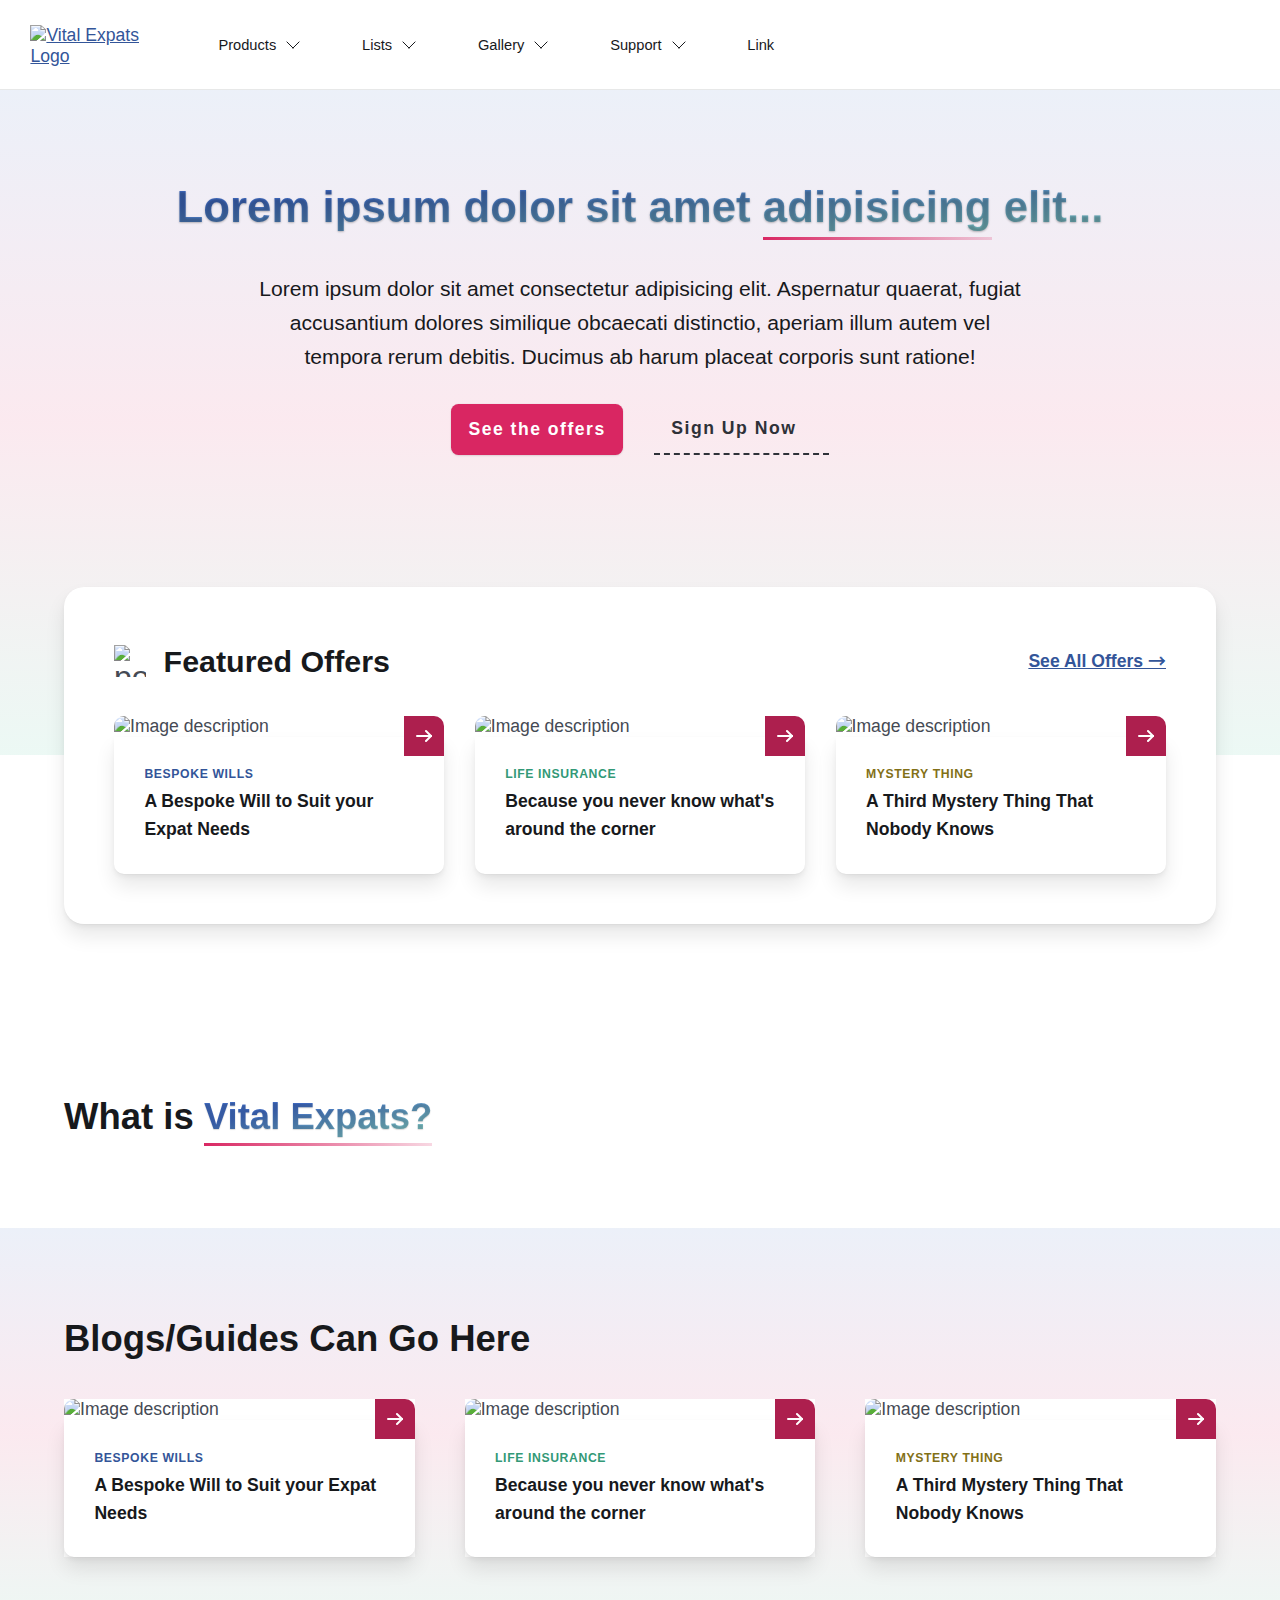
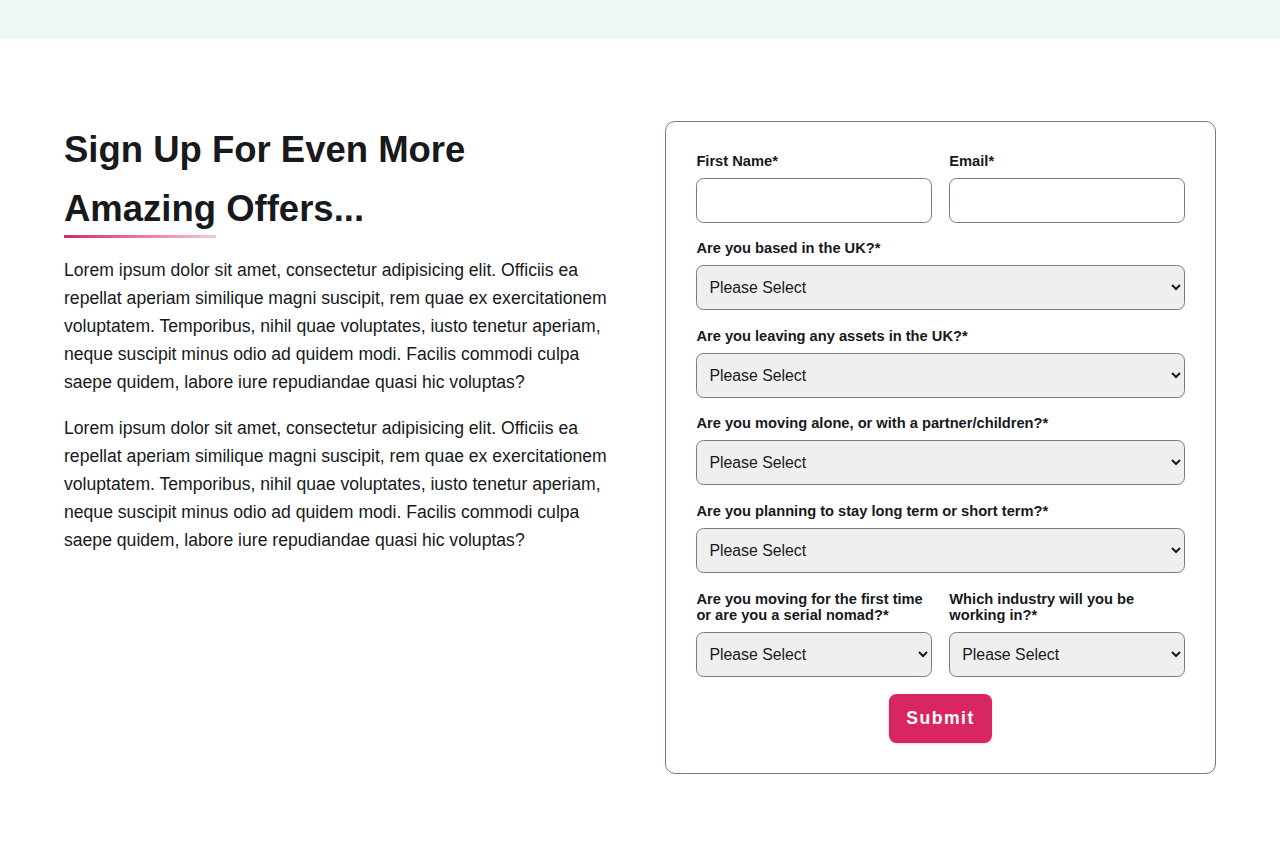
==== index.html @ 15a1bfca "First Commit" ====
<!doctype html>
<html lang="en">

<head>
  <meta charset="UTF-8">
  <meta name="viewport" content="width=device-width, initial-scale=1">
  <script>document.getElementsByTagName("html")[0].className += " js";</script>
  <link rel="stylesheet" href="assets/css/style.css">
  <title>The Home of Vital Expats</title>
</head>

<body>

  <header id="menu" class="mega-nav mega-nav--mobile mega-nav--desktop@md position-relative js-mega-nav">
    <div class="mega-nav__container">
      <!-- 👇 logo -->
      <a href="#0" class="mega-nav__logo">
        <img src="/main/assets/img/vital-expats-logo.svg" alt="Vital Expats Logo">
      </a>

      <!-- 👇 icon buttons --mobile -->
      <div class="mega-nav__icon-btns mega-nav__icon-btns--mobile">
        <button class="reset mega-nav__icon-btn mega-nav__icon-btn--menu js-tab-focus" aria-label="Toggle menu"
          aria-controls="mega-nav-navigation">
          <svg class="icon" viewBox="0 0 24 24">
            <g class="icon__group" fill="none" stroke="currentColor" stroke-linecap="square" stroke-miterlimit="10"
              stroke-width="2">
              <path d="M1 6h22" />
              <path d="M1 12h22" />
              <path d="M1 18h22" />
            </g>
          </svg>
        </button>
      </div>

      <div class="mega-nav__nav js-mega-nav__nav" id="mega-nav-navigation" role="navigation" aria-label="Main">
        <div class="mega-nav__nav-inner">
          <ul class="mega-nav__items">
            <li class="mega-nav__label">Menu</li>

            <!-- 👇 layout 1 -> tabbed content -->
            <li class="mega-nav__item js-mega-nav__item">
              <button class="reset mega-nav__control js-mega-nav__control js-tab-focus">
                Products
                <i class="mega-nav__arrow-icon" aria-hidden="true">
                  <svg class="icon" viewBox="0 0 16 16">
                    <g class="icon__group" fill="none" stroke="currentColor" stroke-linecap="square"
                      stroke-miterlimit="10" stroke-width="2">
                      <path d="M2 2l12 12" />
                      <path d="M14 2L2 14" />
                    </g>
                  </svg>
                </i>
              </button>

              <div class="mega-nav__sub-nav-wrapper">
                <div class="mega-nav__sub-nav mega-nav__sub-nav--layout-1">
                  <!-- 👇 links - visible on mobile -->
                  <ul class="mega-nav__sub-items">
                    <li class="mega-nav__sub-item">
                      <a href="#0" class="mega-nav__sub-link">
                        <span class="flex items-center gap-xs">
                          <img class="block width-lg height-lg radius-50% object-cover"
                            src="../../../app/assets/img/mega-site-nav-img-1.jpg" alt="Image description">
                          <i>Product One</i>
                        </span>
                      </a>
                    </li>

                    <li class="mega-nav__sub-item">
                      <a href="#0" class="mega-nav__sub-link">
                        <span class="flex items-center gap-xs">
                          <img class="block width-lg height-lg radius-50% object-cover"
                            src="../../../app/assets/img/mega-site-nav-img-2.jpg" alt="Image description">
                          <i>Product Two</i>
                        </span>
                      </a>
                    </li>

                    <li class="mega-nav__sub-item">
                      <a href="#0" class="mega-nav__sub-link">
                        <span class="flex items-center gap-xs">
                          <img class="block width-lg height-lg radius-50% object-cover"
                            src="../../../app/assets/img/mega-site-nav-img-3.jpg" alt="Image description">
                          <i>Product Three</i>
                        </span>
                      </a>
                    </li>
                  </ul>

                  <!-- 👇 tabs - visible on desktop -->
                  <div class="mega-nav__tabs grid gap-lg js-tabs" data-tabs-layout="vertical">
                    <ul class="col-4 mega-nav__tabs-controls js-tabs__controls" aria-label="Select a product">
                      <li>
                        <a href="#tabProduct1" class="mega-nav__tabs-control js-tab-focus" aria-selected="true">
                          <span class="flex items-center gap-xs">
                            <img class="block width-lg height-lg radius-50% object-cover"
                              src="../../../app/assets/img/mega-site-nav-img-1.jpg" alt="Image description">

                            <i class="margin-right-xxxs">Product One</i>

                            <svg class="icon icon--xs margin-left-auto" viewBox="0 0 16 16" aria-hidden="true">
                              <path d="M5,2l6,6L5,14" fill="none" stroke="currentColor" stroke-linecap="square"
                                stroke-miterlimit="10" stroke-width="1" />
                            </svg>
                          </span>
                        </a>
                      </li>

                      <li>
                        <a href="#tabProduct2" class="mega-nav__tabs-control js-tab-focus" aria-selected="true">
                          <span class="flex items-center gap-xs">
                            <img class="block width-lg height-lg radius-50% object-cover"
                              src="../../../app/assets/img/mega-site-nav-img-2.jpg" alt="Image description">

                            <i class="margin-right-xxxs">Product Two</i>

                            <svg class="icon icon--xs margin-left-auto" viewBox="0 0 16 16" aria-hidden="true">
                              <path d="M5,2l6,6L5,14" fill="none" stroke="currentColor" stroke-linecap="square"
                                stroke-miterlimit="10" stroke-width="1" />
                            </svg>
                          </span>
                        </a>
                      </li>

                      <li>
                        <a href="#tabProduct3" class="mega-nav__tabs-control js-tab-focus" aria-selected="true">
                          <span class="flex items-center gap-xs">
                            <img class="block width-lg height-lg radius-50% object-cover"
                              src="../../../app/assets/img/mega-site-nav-img-3.jpg" alt="Image description">

                            <i class="margin-right-xxxs">Product Three</i>

                            <svg class="icon icon--xs margin-left-auto" viewBox="0 0 16 16" aria-hidden="true">
                              <path d="M5,2l6,6L5,14" fill="none" stroke="currentColor" stroke-linecap="square"
                                stroke-miterlimit="10" stroke-width="1" />
                            </svg>
                          </span>
                        </a>
                      </li>
                    </ul>

                    <div class="col-8 js-tabs__panels">
                      <section id="tabProduct1" class="mega-nav__tabs-panel js-tabs__panel">
                        <a href="#0" class="mega-nav__tabs-img margin-bottom-md">
                          <img class="block width-100%" src="../../../app/assets/img/mega-site-nav-img-1.jpg"
                            alt="Image description">
                        </a>

                        <div class="text-component">
                          <h1 class="text-xl">Product One</h1>
                          <p class="color-contrast-medium">Lorem ipsum dolor sit amet consectetur adipisicing elit.
                            Amet, quaerat.</p>
                          <p class="flex gap-xxs">
                            <a href="#0" class="btn btn--subtle">Learn More</a>
                            <a href="#0" class="btn btn--primary">Buy</a>
                          </p>
                        </div>
                      </section>

                      <section id="tabProduct2" class="mega-nav__tabs-panel js-tabs__panel">
                        <a href="#0" class="mega-nav__tabs-img margin-bottom-md">
                          <img class="block width-100%" src="../../../app/assets/img/mega-site-nav-img-2.jpg"
                            alt="Image description">
                        </a>

                        <div class="text-component">
                          <h1 class="text-xl">Product Two</h1>
                          <p class="color-contrast-medium">Lorem ipsum dolor sit amet consectetur adipisicing elit.
                            Amet, quaerat.</p>
                          <p class="flex gap-xxs">
                            <a href="#0" class="btn btn--subtle">Learn More</a>
                            <a href="#0" class="btn btn--primary">Buy</a>
                          </p>
                        </div>
                      </section>

                      <section id="tabProduct3" class="mega-nav__tabs-panel js-tabs__panel">
                        <a href="#0" class="mega-nav__tabs-img margin-bottom-md">
                          <img class="block width-100%" src="../../../app/assets/img/mega-site-nav-img-3.jpg"
                            alt="Image description">
                        </a>

                        <div class="text-component">
                          <h1 class="text-xl">Product Three</h1>
                          <p class="color-contrast-medium">Lorem ipsum dolor sit amet consectetur adipisicing elit.
                            Amet, quaerat.</p>
                          <p class="flex gap-xxs">
                            <a href="#0" class="btn btn--subtle">Learn More</a>
                            <a href="#0" class="btn btn--primary">Buy</a>
                          </p>
                        </div>
                      </section>
                    </div>
                  </div>
                </div>
              </div>
            </li>

            <!-- 👇 layout 2 -> multiple lists -->
            <li class="mega-nav__item js-mega-nav__item">
              <button class="reset mega-nav__control js-mega-nav__control js-tab-focus">
                Lists
                <i class="mega-nav__arrow-icon" aria-hidden="true">
                  <svg class="icon" viewBox="0 0 16 16">
                    <g class="icon__group" fill="none" stroke="currentColor" stroke-linecap="square"
                      stroke-miterlimit="10" stroke-width="2">
                      <path d="M2 2l12 12" />
                      <path d="M14 2L2 14" />
                    </g>
                  </svg>
                </i>
              </button>

              <div class="mega-nav__sub-nav-wrapper">
                <div class="mega-nav__sub-nav mega-nav__sub-nav--layout-2">
                  <ul class="mega-nav__sub-items">
                    <li class="mega-nav__label">Clothing</li>
                    <li class="mega-nav__sub-item"><a href="#0" class="mega-nav__sub-link">All Clothing</a></li>
                    <li class="mega-nav__sub-item"><a href="#0" class="mega-nav__sub-link">Coats</a></li>
                    <li class="mega-nav__sub-item"><a href="#0" class="mega-nav__sub-link">Dresses</a></li>
                    <li class="mega-nav__sub-item"><a href="#0" class="mega-nav__sub-link">Jackets</a></li>
                    <li class="mega-nav__sub-item"><a href="#0" class="mega-nav__sub-link">Jeans</a></li>
                  </ul>

                  <ul class="mega-nav__sub-items">
                    <li class="mega-nav__label">Shoes</li>
                    <li class="mega-nav__sub-item"><a href="#0" class="mega-nav__sub-link">All Shoes</a></li>
                    <li class="mega-nav__sub-item"><a href="#0" class="mega-nav__sub-link">Trainers</a></li>
                    <li class="mega-nav__sub-item"><a href="#0" class="mega-nav__sub-link">Heels</a></li>
                    <li class="mega-nav__sub-item"><a href="#0" class="mega-nav__sub-link">Boots</a></li>
                    <li class="mega-nav__sub-item"><a href="#0" class="mega-nav__sub-link">Ankle Boots</a></li>
                  </ul>

                  <ul class="mega-nav__sub-items">
                    <li class="mega-nav__label">Sports</li>
                    <li class="mega-nav__sub-item"><a href="#0" class="mega-nav__sub-link">All Sports</a></li>
                    <li class="mega-nav__sub-item"><a href="#0" class="mega-nav__sub-link">Basketball</a></li>
                    <li class="mega-nav__sub-item"><a href="#0" class="mega-nav__sub-link">Fitness</a></li>
                    <li class="mega-nav__sub-item"><a href="#0" class="mega-nav__sub-link">Football</a></li>
                    <li class="mega-nav__sub-item"><a href="#0" class="mega-nav__sub-link">Golf</a></li>
                    <li class="mega-nav__sub-item"><a href="#0" class="mega-nav__sub-link">Running</a></li>
                    <li class="mega-nav__sub-item"><a href="#0" class="mega-nav__sub-link">Swimming</a></li>
                  </ul>

                  <ul class="mega-nav__sub-items">
                    <li class="mega-nav__label">Accessories</li>
                    <li class="mega-nav__sub-item"><a href="#0" class="mega-nav__sub-link">All Accessories</a></li>
                    <li class="mega-nav__sub-item"><a href="#0" class="mega-nav__sub-link">Bags</a></li>
                    <li class="mega-nav__sub-item"><a href="#0" class="mega-nav__sub-link">Jewellery</a></li>
                    <li class="mega-nav__sub-item"><a href="#0" class="mega-nav__sub-link">Watches</a></li>
                    <li class="mega-nav__sub-item"><a href="#0" class="mega-nav__sub-link">Scarves</a></li>
                  </ul>

                  <div class="mega-nav__card width-100% max-width-xs margin-x-auto">
                    <a href="#0" class="block radius-lg overflow-hidden">
                      <figure class="aspect-ratio-4:3">
                        <img class="block width-100%" src="../../../app/assets/img/mega-site-nav-img-1.jpg"
                          alt="Image description">
                      </figure>
                    </a>

                    <div class="margin-top-sm">
                      <h3 class="text-base"><a href="#0" class="mega-nav__card-title">Browse all →</a></h3>
                    </div>
                  </div>
                </div>
              </div>
            </li>

            <!-- 👇 layout 3 -> gallery -->
            <li class="mega-nav__item js-mega-nav__item">
              <button class="reset mega-nav__control js-mega-nav__control js-tab-focus">
                Gallery
                <i class="mega-nav__arrow-icon" aria-hidden="true">
                  <svg class="icon" viewBox="0 0 16 16">
                    <g class="icon__group" fill="none" stroke="currentColor" stroke-linecap="square"
                      stroke-miterlimit="10" stroke-width="2">
                      <path d="M2 2l12 12" />
                      <path d="M14 2L2 14" />
                    </g>
                  </svg>
                </i>
              </button>

              <div class="mega-nav__sub-nav-wrapper">
                <div class="mega-nav__sub-nav mega-nav__sub-nav--layout-3">
                  <div class="mega-nav__card">
                    <a href="#0" class="block radius-lg overflow-hidden">
                      <figure class="aspect-ratio-4:3">
                        <img class="block width-100%" src="../../../app/assets/img/mega-site-nav-img-4.jpg"
                          alt="Image description">
                      </figure>
                    </a>

                    <div class="margin-top-sm">
                      <h3 class="text-base"><a href="#0" class="mega-nav__card-title">Clothing</a></h3>
                    </div>
                  </div>

                  <div class="mega-nav__card">
                    <a href="#0" class="block radius-lg overflow-hidden">
                      <figure class="aspect-ratio-4:3">
                        <img class="block width-100%" src="../../../app/assets/img/mega-site-nav-img-5.jpg"
                          alt="Image description">
                      </figure>
                    </a>

                    <div class="margin-top-sm">
                      <h3 class="text-base"><a href="#0" class="mega-nav__card-title">Shoes</a></h3>
                    </div>
                  </div>

                  <div class="mega-nav__card">
                    <a href="#0" class="block radius-lg overflow-hidden">
                      <figure class="aspect-ratio-4:3">
                        <img class="block width-100%" src="../../../app/assets/img/mega-site-nav-img-6.jpg"
                          alt="Image description">
                      </figure>
                    </a>

                    <div class="margin-top-sm">
                      <h3 class="text-base"><a href="#0" class="mega-nav__card-title">Home</a></h3>
                    </div>
                  </div>

                  <div class="mega-nav__card">
                    <a href="#0" class="block radius-lg overflow-hidden">
                      <figure class="aspect-ratio-4:3">
                        <img class="block width-100%" src="../../../app/assets/img/mega-site-nav-img-7.jpg"
                          alt="Image description">
                      </figure>
                    </a>

                    <div class="margin-top-sm">
                      <h3 class="text-base"><a href="#0" class="mega-nav__card-title">Accessories</a></h3>
                    </div>
                  </div>
                </div>
              </div>
            </li>

            <!-- 👇 layout 4 -> single list -->
            <li class="mega-nav__item js-mega-nav__item">
              <button class="reset mega-nav__control js-mega-nav__control js-tab-focus">
                Support
                <i class="mega-nav__arrow-icon" aria-hidden="true">
                  <svg class="icon" viewBox="0 0 16 16">
                    <g class="icon__group" fill="none" stroke="currentColor" stroke-linecap="square"
                      stroke-miterlimit="10" stroke-width="2">
                      <path d="M2 2l12 12" />
                      <path d="M14 2L2 14" />
                    </g>
                  </svg>
                </i>
              </button>

              <div class="mega-nav__sub-nav-wrapper">
                <div class="mega-nav__sub-nav mega-nav__sub-nav--layout-4">
                  <ul class="mega-nav__sub-items">
                    <li class="mega-nav__label">Help &amp; Support</li>
                    <li class="mega-nav__sub-item"><a href="#0" class="mega-nav__sub-link">Documentation</a></li>
                    <li class="mega-nav__sub-item"><a href="#0" class="mega-nav__sub-link">Questions &amp; Answers</a>
                    </li>
                    <li class="mega-nav__sub-item"><a href="#0" class="mega-nav__sub-link">Contact us</a></li>
                  </ul>
                </div>
              </div>
            </li>

            <li class="mega-nav__label">Other</li>

            <!-- 👇 link -->
            <li class="mega-nav__item">
              <a href="#0" class="mega-nav__control">Link</a>
            </li>
          </ul>


        </div>
      </div>


    </div>
  </header>

  <section id="opening-section" class="padding-y-xl padding-bottom-300 bg-secondary-95 position-relative" id="header"
    style="background-image: linear-gradient(to bottom, var(--color-primary-95), var(--color-accent-95), var(--color-secondary-95));
  background-size: cover;">
    <div class="container">
      <h1 class="text-xxxl@md text-xxl text-gradient--ocean font-semibold text-shadow-sm text-center">Lorem ipsum dolor
        sit amet <span class="border-bottom-accent border-5">adipisicing</span> elit...</h1>
      <div class="width-768">
        <p class="line-height-body text-md margin-top-md text-center">Lorem ipsum dolor sit amet consectetur adipisicing
          elit. Aspernatur quaerat, fugiat accusantium dolores similique obcaecati distinctio, aperiam illum autem vel
          tempora rerum debitis. Ducimus ab harum placeat corporis sunt ratione!</p>
        <div class="flex gap-md justify-center margin-top-md">
          <a href="#offers" class="btn btn--accent">See the offers</a>
          <a href="#signup-section" class="btn btn--dashed" style="box-shadow: none;">Sign Up Now</a>
        </div>
      </div>
    </div>
  </section>

  <section id="featured-offers" class="padding-y-xl z-index-2 position-relative margin-minus-250">
    <div class="adaptive-container">

      <div class="padding-lg bg-white radius-lg shadow-md">
        <div class="flex items-center" style="justify-content: space-between;">
          <div class="flex items-center gap-x-sm">
          <img
            src="https://vcblog-images.b-cdn.net/spai/q_lossless+w_48+to_webp+ret_img/https://blog.vitalconsular.com/wp-content/uploads/2021/05/icon-popular.svg"
            alt="popular icon" class="icon icon--md">
          <h2>Featured Offers</h2>
        </div>
          <a href="/offers" class="justify-end font-semibold font-secondary">See All Offers 🡒</a>
        </div>


        <div class="grid gap-md margin-top-md">

          <div class="col-4@md radius">
            <a href="#0" class="card-v6" aria-label="Link description">
              <figure>
                <img class="block width-100% radius--top object-cover" style="max-height: 225px;"
                  src="/main/assets/img/will.jpg" alt="Image description">
              </figure>

              <div class="padding-md shadow-md radius--bottom">
                <div class="text-xs color-primary-40 font-semibold letter-spacing-md text-uppercase margin-bottom-xxxs">
                  Bespoke Wills</div>
                <h3 class="font-secondary text-base">A Bespoke Will to Suit your Expat Needs</h3>
              </div>

              <div class="card-v6__icon-wrapper radius--top-right" aria-hidden="true">
                <svg class="icon" viewBox="0 0 16 16">
                  <g fill="currentColor">
                    <path fill="none" stroke="currentColor" stroke-linecap="round" stroke-linejoin="round"
                      stroke-width="2" d="M1 8h14"></path>
                    <path fill="none" stroke="currentColor" stroke-linecap="round" stroke-linejoin="round"
                      stroke-width="2" d="M15 8l-5 5"></path>
                    <path fill="none" stroke="currentColor" stroke-linecap="round" stroke-linejoin="round"
                      stroke-width="2" d="M10 3l5 5"></path>
                  </g>
                </svg>
              </div>
            </a>
          </div>

          <div class="col-4@md radius">
            <a href="#0" class="card-v6" aria-label="Link description">
              <figure>
                <img class="block width-100% radius--top object-cover" style="max-height: 225px;"
                  src="/main/assets/img/life-insurance.jpg" alt="Image description">
              </figure>

              <div class="padding-md shadow-md radius--bottom">
                <div
                  class="text-xs color-secondary-40 font-semibold letter-spacing-md text-uppercase margin-bottom-xxxs">
                  Life Insurance</div>
                <h3 class="font-secondary text-base">Because you never know what's around the corner</h3>
              </div>

              <div class="card-v6__icon-wrapper radius--top-right" aria-hidden="true">
                <svg class="icon" viewBox="0 0 16 16">
                  <g fill="currentColor">
                    <path fill="none" stroke="currentColor" stroke-linecap="round" stroke-linejoin="round"
                      stroke-width="2" d="M1 8h14"></path>
                    <path fill="none" stroke="currentColor" stroke-linecap="round" stroke-linejoin="round"
                      stroke-width="2" d="M15 8l-5 5"></path>
                    <path fill="none" stroke="currentColor" stroke-linecap="round" stroke-linejoin="round"
                      stroke-width="2" d="M10 3l5 5"></path>
                  </g>
                </svg>
              </div>
            </a>
          </div>

          <div class="col-4@md radius">
            <a href="#0" class="card-v6" aria-label="Link description">
              <figure>
                <img class="block width-100% radius--top object-cover" style="max-height: 225px;"
                  src="/main/assets/img/will.jpg" alt="Image description">
              </figure>

              <div class="padding-md shadow-md radius--bottom">
                <div
                  class="text-xs color-tertiary-30 font-semibold letter-spacing-md text-uppercase margin-bottom-xxxs">
                  Mystery Thing</div>
                <h3 class="font-secondary text-base">A Third Mystery Thing That Nobody Knows</h3>
              </div>

              <div class="card-v6__icon-wrapper radius--top-right" aria-hidden="true">
                <svg class="icon" viewBox="0 0 16 16">
                  <g fill="currentColor">
                    <path fill="none" stroke="currentColor" stroke-linecap="round" stroke-linejoin="round"
                      stroke-width="2" d="M1 8h14"></path>
                    <path fill="none" stroke="currentColor" stroke-linecap="round" stroke-linejoin="round"
                      stroke-width="2" d="M15 8l-5 5"></path>
                    <path fill="none" stroke="currentColor" stroke-linecap="round" stroke-linejoin="round"
                      stroke-width="2" d="M10 3l5 5"></path>
                  </g>
                </svg>
              </div>
            </a>
          </div>

        </div>
      </div>
    </div>
  </section>

  <section id="about us" class="padding-y-xl">
    <div class="adaptive-container">
      <h2 class="text-xxl">What is <span class="text-gradient--ocean text-shadow-xs border-bottom-accent">Vital Expats?</span></h2>
    </div>

  </section>


  <section id="expat-resources" class="padding-y-xl bg-primary-95" style="background-image: linear-gradient(to bottom, var(--color-primary-95), var(--color-accent-95), var(--color-secondary-95));">
    <div class="adaptive-container">
    <h2 class="text-xxl">Blogs/Guides Can Go Here</h2>

    <div class="grid gap-lg margin-top-md">

      <div class="col-4@md radius">
        <a href="#0" class="card-v6" aria-label="Link description">
          <figure>
            <img class="block width-100% radius--top object-cover" style="max-height: 225px;"
              src="/main/assets/img/will.jpg" alt="Image description">
          </figure>

          <div class="padding-md shadow-md radius--bottom">
            <div class="text-xs color-primary-40 font-semibold letter-spacing-md text-uppercase margin-bottom-xxxs">
              Bespoke Wills</div>
            <h3 class="font-secondary text-base">A Bespoke Will to Suit your Expat Needs</h3>
          </div>

          <div class="card-v6__icon-wrapper radius--top-right" aria-hidden="true">
            <svg class="icon" viewBox="0 0 16 16">
              <g fill="currentColor">
                <path fill="none" stroke="currentColor" stroke-linecap="round" stroke-linejoin="round" stroke-width="2"
                  d="M1 8h14"></path>
                <path fill="none" stroke="currentColor" stroke-linecap="round" stroke-linejoin="round" stroke-width="2"
                  d="M15 8l-5 5"></path>
                <path fill="none" stroke="currentColor" stroke-linecap="round" stroke-linejoin="round" stroke-width="2"
                  d="M10 3l5 5"></path>
              </g>
            </svg>
          </div>
        </a>
      </div>

      <div class="col-4@md radius">
        <a href="#0" class="card-v6" aria-label="Link description">
          <figure>
            <img class="block width-100% radius--top object-cover" style="max-height: 225px;"
              src="/main/assets/img/life-insurance.jpg" alt="Image description">
          </figure>

          <div class="padding-md shadow-md radius--bottom">
            <div class="text-xs color-secondary-40 font-semibold letter-spacing-md text-uppercase margin-bottom-xxxs">
              Life Insurance</div>
            <h3 class="font-secondary text-base">Because you never know what's around the corner</h3>
          </div>

          <div class="card-v6__icon-wrapper radius--top-right" aria-hidden="true">
            <svg class="icon" viewBox="0 0 16 16">
              <g fill="currentColor">
                <path fill="none" stroke="currentColor" stroke-linecap="round" stroke-linejoin="round" stroke-width="2"
                  d="M1 8h14"></path>
                <path fill="none" stroke="currentColor" stroke-linecap="round" stroke-linejoin="round" stroke-width="2"
                  d="M15 8l-5 5"></path>
                <path fill="none" stroke="currentColor" stroke-linecap="round" stroke-linejoin="round" stroke-width="2"
                  d="M10 3l5 5"></path>
              </g>
            </svg>
          </div>
        </a>
      </div>

      <div class="col-4@md radius">
        <a href="#0" class="card-v6" aria-label="Link description">
          <figure>
            <img class="block width-100% radius--top object-cover" style="max-height: 225px;"
              src="/main/assets/img/will.jpg" alt="Image description">
          </figure>

          <div class="padding-md shadow-md radius--bottom">
            <div class="text-xs color-tertiary-30 font-semibold letter-spacing-md text-uppercase margin-bottom-xxxs">
              Mystery Thing</div>
            <h3 class="font-secondary text-base">A Third Mystery Thing That Nobody Knows</h3>
          </div>

          <div class="card-v6__icon-wrapper radius--top-right" aria-hidden="true">
            <svg class="icon" viewBox="0 0 16 16">
              <g fill="currentColor">
                <path fill="none" stroke="currentColor" stroke-linecap="round" stroke-linejoin="round" stroke-width="2"
                  d="M1 8h14"></path>
                <path fill="none" stroke="currentColor" stroke-linecap="round" stroke-linejoin="round" stroke-width="2"
                  d="M15 8l-5 5"></path>
                <path fill="none" stroke="currentColor" stroke-linecap="round" stroke-linejoin="round" stroke-width="2"
                  d="M10 3l5 5"></path>
              </g>
            </svg>
          </div>
        </a>
      </div>

    </div>

  </section>




  <section class="padding-y-xl" id="signup-section">
    <div class="adaptive-container">
      <div class="grid gap-lg">

        <div class="col-6@md flex flex-column gap-y-sm">
          <h2 class="text-xxl">Sign Up For Even More <span class="border-bottom-accent border-3">Amazing</span>
            Offers...
          </h2>

          <p class="line-height-body">Lorem ipsum dolor sit amet, consectetur adipisicing elit. Officiis ea repellat
            aperiam similique magni
            suscipit, rem quae ex exercitationem voluptatem. Temporibus, nihil quae voluptates, iusto tenetur aperiam,
            neque suscipit minus odio ad quidem modi. Facilis commodi culpa saepe quidem, labore iure repudiandae quasi
            hic voluptas?</p>
          <p class="line-height-body">Lorem ipsum dolor sit amet, consectetur adipisicing elit. Officiis ea repellat
            aperiam similique magni
            suscipit, rem quae ex exercitationem voluptatem. Temporibus, nihil quae voluptates, iusto tenetur aperiam,
            neque suscipit minus odio ad quidem modi. Facilis commodi culpa saepe quidem, labore iure repudiandae quasi
            hic voluptas?</p>
        </div>

        <div class="col-6@md radius padding-md bg-white border border-contrast-50">
          <form class="kwes-form flex flex-column"
            action="https://kwesforms.com/api/foreign/forms/XC9PtTSPTaFFFzXF4mv8">

            <div class="grid gap-sm">

              <div class="col-6@md flex flex-column gap-y-xxs margin-bottom-sm">
                <label for="first_name">First Name*</label>
                <input type="text" name="first_name" rules="required|max:255">
              </div>

              <div class="col-6@md flex flex-column gap-y-xxs margin-bottom-sm">
                <label for="email">Email*</label>
                <input type="email" name="email" rules="required|email">
              </div>

            </div>


            <div class="flex flex-column gap-y-xxs margin-bottom-sm">
              <label for="uk">Are you based in the UK?*</label>
              <select name="uk" rules="required">
                <option selected disabled>Please Select</option>
                <option value="Yes">Yes</option>
                <option value="No">No</option>
              </select>
            </div>

            <div class="flex flex-column gap-y-xxs margin-bottom-sm" kw-show="fields.uk === 'Yes'">
              <label for="uk_based">Are you leaving any assets in the UK?*</label>
              <select name="uk_based" rules="">
                <option selected disabled>Please Select</option>
                <option value="Yes">Yes</option>
                <option value="No">No</option>
              </select>
            </div>

            <div class="flex flex-column gap-y-xxs margin-bottom-sm">
              <label for="travel_type">Are you moving alone, or with a partner/children?*</label>
              <select name="travel_type" rules="required">
                <option selected disabled>Please Select</option>
                <option value="Alone">I'm moving alone</option>
                <option value="With Partner">I'm moving with my partner</option>
                <option value="With Children">I'm moving with my children</option>
                <option value="With Partner & Children">I'm moving with my partner and children</option>
              </select>
            </div>

            <div class="flex flex-column gap-y-xxs margin-bottom-sm">
              <label for="length_of_stay">Are you planning to stay long term or short term?*</label>
              <select name="length_of_stay" rules="required">
                <option selected disabled>Please Select</option>
                <option value="Short Term">Short Term (1-2 Years)</option>
                <option value="Long Term">Long Term (2 Years+)</option>
              </select>
            </div>

            <div class="grid gap-sm">

              <div class="col-6@md flex flex-column gap-y-xxs margin-bottom-sm">
                <label for="mover_type">Are you moving for the first time or are you a serial nomad?*</label>
                <select name="mover_type" rules="required">
                  <option selected disabled>Please Select</option>
                  <option value="First Time Mover">First Time Mover</option>
                  <option value="Nomad">Nomad</option>
                </select>
              </div>

              <div class="col-6@md flex flex-column gap-y-xxs margin-bottom-sm">
                <label for="industry">Which industry will you be working in?*</label>
                <select name="industry" rules="required">
                  <option selected disabled>Please Select</option>
                  <option value="First Time Mover">First Time Mover</option>
                  <option value="Nomad">Nomad</option>
                </select>
              </div>

            </div>

            <div class="flex justify-center">
              <button type="submit" class="btn btn--accent inline-block">Submit</button>
            </div>
          </form>
        </div>
      </div>
    </div>

  </section>




  <script src="assets/js/scripts.js"></script>
  <script src="https://kwesforms.com/v2/kwes-script.js" defer></script>


  <style>
    .kwes-form label {
      font-size: var(--text-sm) !important;
      font-family: var(--font-secondary);
    }
  </style>
</body>

</html>
---- assets/css/style.css ----
@charset "UTF-8";
.container {
  width: calc(100% - 2 * var(--component-padding));
  margin-left: auto;
  margin-right: auto;
}

.grid, .flex,
[class^=flex\@], [class*=" flex@"],
[class^=inline-flex\@], [class*=" inline-flex@"] {
  --gap: 0px;
  --gap-x: var(--gap);
  --gap-y: var(--gap);
  gap: var(--gap-y) var(--gap-x);
}
.grid > *, .flex > *,
[class^=flex\@] > *, [class*=" flex@"] > *,
[class^=inline-flex\@] > *, [class*=" inline-flex@"] > * {
  --sub-gap: 0px;
  --sub-gap-x: var(--sub-gap);
  --sub-gap-y: var(--sub-gap);
}

.grid {
  --grid-columns: 12;
  display: flex;
  flex-wrap: wrap;
}
.grid > * {
  flex-basis: 100%;
  max-width: 100%;
  min-width: 0;
}

/* #region (Safari < 14.1 fallback) */
@media not all and (min-resolution: 0.001dpcm) {
  @supports not (translate: none) {
    .grid, .flex[class*=gap-] {
      gap: 0px;
      margin-bottom: calc(-1 * var(--gap-y));
      margin-left: calc(-1 * var(--gap-x));
    }
    .grid > *, .flex[class*=gap-] > * {
      margin-bottom: var(--sub-gap-y);
    }
    .grid {
      --offset: var(--gap-x);
      --gap-modifier: 0;
      --offset-modifier: 1;
    }
    .grid > * {
      margin-left: var(--offset);
    }
    .flex[class*=gap-] > * {
      margin-left: var(--sub-gap-x);
    }
  }
}
/* #endregion */

.gap-xxs {
  --gap-x: var(--space-xxs);
  --gap-y: var(--space-xxs);
}
.gap-xxs > * {
  --sub-gap-x: var(--space-xxs);
  --sub-gap-y: var(--space-xxs);
}

.gap-xs {
  --gap-x: var(--space-xs);
  --gap-y: var(--space-xs);
}
.gap-xs > * {
  --sub-gap-x: var(--space-xs);
  --sub-gap-y: var(--space-xs);
}

.gap-sm {
  --gap-x: var(--space-sm);
  --gap-y: var(--space-sm);
}
.gap-sm > * {
  --sub-gap-x: var(--space-sm);
  --sub-gap-y: var(--space-sm);
}

.gap-md {
  --gap-x: var(--space-md);
  --gap-y: var(--space-md);
}
.gap-md > * {
  --sub-gap-x: var(--space-md);
  --sub-gap-y: var(--space-md);
}

.gap-lg {
  --gap-x: var(--space-lg);
  --gap-y: var(--space-lg);
}
.gap-lg > * {
  --sub-gap-x: var(--space-lg);
  --sub-gap-y: var(--space-lg);
}

.gap-x-sm {
  --gap-x: var(--space-sm);
}
.gap-x-sm > * {
  --sub-gap-x: var(--space-sm);
}

.gap-y-xxs {
  --gap-y: var(--space-xxs);
}
.gap-y-xxs > * {
  --sub-gap-y: var(--space-xxs);
}

.gap-y-xs {
  --gap-y: var(--space-xs);
}
.gap-y-xs > * {
  --sub-gap-y: var(--space-xs);
}

.gap-y-sm {
  --gap-y: var(--space-sm);
}
.gap-y-sm > * {
  --sub-gap-y: var(--space-sm);
}

.col-4 {
  --span: 4;
}

.col-8 {
  --span: 8;
}

 .col-4, .col-8 {
  flex-basis: calc((100% - (var(--grid-columns) - var(--gap-modifier, 1)) * var(--sub-gap-x)) * var(--span) / var(--grid-columns) + (var(--span) - 1) * var(--sub-gap-x));
  max-width: calc((100% - (var(--grid-columns) - var(--gap-modifier, 1)) * var(--sub-gap-x)) * var(--span) / var(--grid-columns) + (var(--span) - 1) * var(--sub-gap-x));
}

@media (min-width: 32rem) {
  @media not all and (min-resolution: 0.001dpcm) {
  }
}
@media (min-width: 48rem) {
  @media not all and (min-resolution: 0.001dpcm) {
  }
}
@media (min-width: 64rem) {
  .col-4\@md {
    --span: 4;
  }
  .col-6\@md {
    --span: 6;
  }
   .col-4\@md, .col-6\@md {
    flex-basis: calc((100% - (var(--grid-columns) - var(--gap-modifier, 1)) * var(--sub-gap-x)) * var(--span) / var(--grid-columns) + (var(--span) - 1) * var(--sub-gap-x));
    max-width: calc((100% - (var(--grid-columns) - var(--gap-modifier, 1)) * var(--sub-gap-x)) * var(--span) / var(--grid-columns) + (var(--span) - 1) * var(--sub-gap-x));
  }
  @media not all and (min-resolution: 0.001dpcm) {
  }
}
@media (min-width: 80rem) {
  @media not all and (min-resolution: 0.001dpcm) {
  }
}
@media (min-width: 90rem) {
  @media not all and (min-resolution: 0.001dpcm) {
  }
}
*, *::after, *::before {
  box-sizing: inherit;
}

* {
  font: inherit;
}

html, body, div, span, object, iframe,
h1, h2, h3, p,
a, img, s,
small, sub, var,
b, i, ul, li, form, label, embed,
figure, header,
menu, nav, section, summary,
time, audio, video {
  margin: 0;
  padding: 0;
  border: 0;
}

html {
  box-sizing: border-box;
}

body {
  background-color: var(--color-bg, white);
}

 figure, header, menu, nav, section, main {
  display: block;
}

 ul, menu {
  list-style: none;
}

button, input, select {
  margin: 0;
}

.btn, .link, .reset {
  background-color: transparent;
  padding: 0;
  border: 0;
  border-radius: 0;
  color: inherit;
  line-height: inherit;
  -webkit-appearance: none;
     -moz-appearance: none;
          appearance: none;
}

input::-ms-clear {
  display: none;
}

img, video, svg {
  max-width: 100%;
}

:root {
  --space-unit: 1rem;
}

:root, * {
  --space-xxxxs: calc(0.125 * var(--space-unit));
  --space-xxxs: calc(0.25 * var(--space-unit));
  --space-xxs: calc(0.375 * var(--space-unit));
  --space-xs: calc(0.5 * var(--space-unit));
  --space-sm: calc(0.75 * var(--space-unit));
  --space-md: calc(1.25 * var(--space-unit));
  --space-lg: calc(2 * var(--space-unit));
  --space-xl: calc(3.25 * var(--space-unit));
  --space-xxl: calc(5.25 * var(--space-unit));
  --space-xxxl: calc(8.5 * var(--space-unit));
  --space-xxxxl: calc(13.75 * var(--space-unit));
  --component-padding: var(--space-md);
}

:root {
  --radius-sm: calc(var(--radius, 0.375em)/2);
  --radius-md: var(--radius, 0.375em);
  --radius-lg: calc(var(--radius, 0.375em)*2);
  --shadow-ring: 0 0 0 1px hsla(0, 0%, 0%, 0.05);
  --shadow-xs: 0 0 0 1px hsla(0, 0%, 0%, 0.02),
                0 1px 3px -1px hsla(0, 0%, 0%, 0.2);
  --shadow-sm: 0 0.3px 0.4px hsla(0, 0%, 0%, 0.02),
                0 0.9px 1.5px hsla(0, 0%, 0%, 0.045),
                0 3.5px 6px hsla(0, 0%, 0%, 0.09);
  --shadow-md: 0 0.9px 1.25px hsla(0, 0%, 0%, 0.025),
                0 3px 5px hsla(0, 0%, 0%, 0.05),
                0 12px 20px hsla(0, 0%, 0%, 0.09);
  --shadow-lg: 0 1.2px 1.9px -1px hsla(0, 0%, 0%, 0.01),
                0 3px 5px -1px hsla(0, 0%, 0%, 0.015),
                0 8px 15px -1px hsla(0, 0%, 0%, 0.05),
                0 28px 40px -1px hsla(0, 0%, 0%, 0.1);
  --shadow-xl: 0 1.5px 2.1px -6px hsla(0, 0%, 0%, 0.009),
                0 3.6px 5.2px -6px hsla(0, 0%, 0%, 0.0115),
                0 7.3px 10.6px -6px hsla(0, 0%, 0%, 0.0125),
                0 16.2px 21.9px -6px hsla(0, 0%, 0%, 0.025),
                0 46px 60px -6px hsla(0, 0%, 0%, 0.15);
  --inner-glow: inset 0 0 0.5px 1px hsla(0, 0%, 100%, 0.075);
  --inner-glow-top: inset 0 1px 0.5px hsla(0, 0%, 100%, 0.075);
  --ease-in-out: cubic-bezier(0.645, 0.045, 0.355, 1);
  --ease-in: cubic-bezier(0.55, 0.055, 0.675, 0.19);
  --ease-out: cubic-bezier(0.215, 0.61, 0.355, 1);
  --ease-out-back: cubic-bezier(0.34, 1.56, 0.64, 1);
}

:root {
  --heading-line-height: 1.2;
  --body-line-height: 1.4;
}

body {
  font-size: var(--text-base-size, 1rem);
  font-family: var(--font-primary, sans-serif);
  color: var(--color-contrast-high, hsl(210, 7%, 21%));
  font-weight: var(--body-font-weight, normal);
}

h1, h2, h3 {
  color: var(--color-contrast-higher, hsl(204, 28%, 7%));
  line-height: var(--heading-line-height, 1.2);
  font-weight: var(--heading-font-weight, 700);
}

h1 {
  font-size: var(--text-xxl, 2rem);
}

h2 {
  font-size: var(--text-xl, 1.75rem);
}

h3 {
  font-size: var(--text-lg, 1.375rem);
}

small {
  font-size: var(--text-sm, 0.75rem);
}

a, .link {
  color: var(--color-primary, hsl(250, 84%, 54%));
  text-decoration: underline;
}

s {
  text-decoration: line-through;
}

.text-component h1, .text-component h2, .text-component h3 {
  line-height: calc(var(--heading-line-height) * var(--line-height-multiplier, 1));
  margin-bottom: calc(var(--space-unit) * 0.3125 * var(--text-space-y-multiplier, 1));
}
.text-component h2, .text-component h3 {
  margin-top: calc(var(--space-unit) * 0.9375 * var(--text-space-y-multiplier, 1));
}
.text-component p, .text-component ul li {
  line-height: calc(var(--body-line-height) * var(--line-height-multiplier, 1));
}
.text-component ul, .text-component p {
  margin-bottom: calc(var(--space-unit) * 0.9375 * var(--text-space-y-multiplier, 1));
}
.text-component ul {
  list-style-position: inside;
}
.text-component ul ul {
  padding-left: 1em;
  margin-bottom: 0;
}
.text-component ul {
  list-style-type: disc;
}
.text-component img {
  display: block;
  margin: 0 auto;
}
.text-component > *:first-child {
  margin-top: 0;
}
.text-component > *:last-child {
  margin-bottom: 0;
}
:root {
  --icon-xxxs: 8px;
  --icon-xxs: 12px;
  --icon-xs: 16px;
  --icon-sm: 24px;
  --icon-md: 32px;
  --icon-lg: 48px;
  --icon-xl: 64px;
  --icon-xxl: 96px;
  --icon-xxxl: 128px;
}

.icon {
  --size: 1em;
  font-size: var(--size);
  height: 1em;
  width: 1em;
  display: inline-block;
  color: inherit;
  fill: currentColor;
  line-height: 1;
  flex-shrink: 0;
  max-width: initial;
}

.icon--xs {
  --size: var(--icon-xs);
}

.icon--md {
  --size: var(--icon-md);
}

@keyframes icon-spin {
  0% {
    transform: rotate(0deg);
  }
  100% {
    transform: rotate(360deg);
  }
}
.icon use {
  color: inherit;
  fill: currentColor;
}

.btn {
  position: relative;
  display: inline-flex;
  justify-content: center;
  align-items: center;
  white-space: nowrap;
  text-decoration: none;
  font-size: var(--btn-font-size, 1em);
  padding-top: var(--btn-padding-y, 0.5em);
  padding-bottom: var(--btn-padding-y, 0.5em);
  padding-left: var(--btn-padding-x, 0.75em);
  padding-right: var(--btn-padding-x, 0.75em);
  border-radius: var(--btn-radius, 0.25em);
}

:root {
  --z-index-header: 3;
  --z-index-popover: 5;
  --z-index-fixed-element: 10;
  --z-index-overlay: 15;
}

:root {
  --display: block;
}

.is-hidden {
  display: none !important;
}

.flex {
  display: flex;
}

.flex-column {
  flex-direction: column;
}

.justify-end {
  justify-content: flex-end;
}

.justify-center {
  justify-content: center;
}

.items-center {
  align-items: center;
}

[class^=aspect-ratio], [class*=" aspect-ratio"] {
  --aspect-ratio: calc(16/9);
  position: relative;
  height: 0;
  padding-bottom: calc(100% / (var(--aspect-ratio)));
}
[class^=aspect-ratio] > *, [class*=" aspect-ratio"] > * {
  position: absolute;
  top: 0;
  left: 0;
  width: 100%;
  height: 100%;
}
[class^=aspect-ratio] > *:not(iframe), [class*=" aspect-ratio"] > *:not(iframe) {
  -o-object-fit: cover;
     object-fit: cover;
}

.aspect-ratio-4\:3 {
  --aspect-ratio: calc(4/3);
}

.block {
  display: block;
}

.inline-block {
  display: inline-block;
}

.inline {
  display: inline;
}

.hide {
  display: none;
}

.margin-top-xs {
  margin-top: var(--space-xs);
}

.margin-top-sm {
  margin-top: var(--space-sm);
}

.margin-top-md {
  margin-top: var(--space-md);
}

.margin-top-lg {
  margin-top: var(--space-lg);
}

.margin-bottom-xxxs {
  margin-bottom: var(--space-xxxs);
}

.margin-bottom-xxs {
  margin-bottom: var(--space-xxs);
}

.margin-bottom-sm {
  margin-bottom: var(--space-sm);
}

.margin-bottom-md {
  margin-bottom: var(--space-md);
}

.margin-right-xxxs {
  margin-right: var(--space-xxxs);
}

.margin-left-sm {
  margin-left: var(--space-sm);
}

.margin-left-auto {
  margin-left: auto;
}

.margin-x-auto {
  margin-left: auto;
  margin-right: auto;
}

.padding-md {
  padding: var(--space-md);
}

.padding-lg {
  padding: var(--space-lg);
}

.padding-bottom-xl {
  padding-bottom: var(--space-xl);
}

.padding-x-sm {
  padding-left: var(--space-sm);
  padding-right: var(--space-sm);
}

.padding-y-xs {
  padding-top: var(--space-xs);
  padding-bottom: var(--space-xs);
}

.padding-y-xl {
  padding-top: var(--space-xl);
  padding-bottom: var(--space-xl);
}

.text-xs {
  font-size: var(--text-xs, 0.6875rem);
}

.text-sm {
  font-size: var(--text-sm, 0.75rem);
}

.text-base {
  font-size: var(--text-unit, 1rem);
}

.text-md {
  font-size: var(--text-md, 1.125rem);
}

.text-lg {
  font-size: var(--text-lg, 1.375rem);
}

.text-xl {
  font-size: var(--text-xl, 1.75rem);
}

.text-xxl {
  font-size: var(--text-xxl, 2rem);
}

.text-uppercase {
  text-transform: uppercase;
}

.letter-spacing-md {
  letter-spacing: 0.05em;
}

.letter-spacing-lg {
  letter-spacing: 0.1em;
}

.font-semibold {
  font-weight: 600;
}

.text-center {
  text-align: center;
}

.text-shadow-xs {
  text-shadow: 0 1px 1px rgba(0, 0, 0, 0.15);
}

.text-shadow-sm {
  text-shadow: 0 1px 2px rgba(0, 0, 0, 0.25);
}

.line-height-body {
  line-height: var(--body-line-height);
}

.line-height-1 {
  line-height: 1 !important;
}

[class^=color-], [class*=" color-"] {
  --color-o: 1;
}

.color-contrast-medium {
  color: hsla(var(--color-contrast-medium-h), var(--color-contrast-medium-s), var(--color-contrast-medium-l), var(--color-o, 1));
}

.color-white {
  color: hsla(var(--color-white-h), var(--color-white-s), var(--color-white-l), var(--color-o, 1));
}

[class^=color-gradient], [class*=" color-gradient"] {
  color: transparent !important;
  -webkit-background-clip: text;
          background-clip: text;
}

.width-lg {
  width: var(--size-lg, 3rem);
}

.width-100\% {
  width: 100%;
}

.height-lg {
  height: var(--size-lg, 3rem);
}

:root {
  --max-width-xxxxxs: 17.5rem;
  --max-width-xxxxs: 20rem;
  --max-width-xxxs: 26rem;
  --max-width-xxs: 32rem;
  --max-width-xs: 38rem;
  --max-width-sm: 48rem;
  --max-width-md: 64rem;
  --max-width-lg: 80rem;
  --max-width-xl: 90rem;
  --max-width-xxl: 100rem;
  --max-width-xxxl: 120rem;
  --max-width-xxxxl: 150rem;
}

.max-width-xs {
  max-width: var(--max-width-xs);
}

[class^=max-width-adaptive], [class*=" max-width-adaptive"] {
  max-width: 32rem;
}

.shadow-sm {
  box-shadow: var(--shadow-sm);
}

.shadow-md {
  box-shadow: var(--shadow-md);
}
:where(.inner-glow, .inner-glow-top)::after {
  content: "";
  position: absolute;
  z-index: 1;
  top: 0;
  left: 0;
  width: 100%;
  height: 100%;
  border-radius: inherit;
  pointer-events: none;
}

.position-relative {
  position: relative;
}

.z-index-2 {
  z-index: 2;
}

.overflow-hidden {
  overflow: hidden;
}

[class^=border-], [class*=" border-"] {
  --border-o: 1;
  --border-width: 1px;
  --border-style: solid;
}

.border {
  border: var(--border-width, 1px) var(--border-style, solid) hsla(var(--color-contrast-higher-h), var(--color-contrast-higher-s), var(--color-contrast-higher-l), var(--border-o-base, 0.1));
}

.border-3 {
  --border-width: 3px;
}

.radius-sm {
  border-radius: var(--radius-sm);
}

.radius-lg {
  border-radius: var(--radius-lg);
}

.radius-50\% {
  border-radius: 50%;
}

.bg, [class^=bg-], [class*=" bg-"] {
  --bg-o: 1;
}

.bg {
  background-color: hsla(var(--color-bg-h), var(--color-bg-s), var(--color-bg-l), var(--bg-o));
}

.bg-white {
  background-color: hsla(var(--color-white-h), var(--color-white-s), var(--color-white-l), var(--bg-o, 1));
}

.object-cover {
  -o-object-fit: cover;
     object-fit: cover;
}

[class^=flip], [class*=" flip"],
[class^=-rotate], [class*=" -rotate"],
[class^=rotate], [class*=" rotate"],
[class^=-translate], [class*=" -translate"],
[class^=translate], [class*=" translate"],
[class^=-scale], [class*=" -scale"],
[class^=scale], [class*=" scale"],
[class^=-skew], [class*=" -skew"] [class^=skew],
[class*=" skew"] {
  --translate: 0;
  --rotate: 0;
  --skew: 0;
  --scale: 1;
  transform: translate3d(var(--translate-x, var(--translate)), var(--translate-y, var(--translate)), var(--translate-z, 0)) rotateX(var(--rotate-x, 0)) rotateY(var(--rotate-y, 0)) rotateZ(var(--rotate-z, var(--rotate))) skewX(var(--skew-x, var(--skew))) skewY(var(--skew-y, 0)) scaleX(var(--scale-x, var(--scale))) scaleY(var(--scale-y, var(--scale)));
}

.visible {
  visibility: visible;
}
@media (min-width: 64rem) {
  .text-xxxl\@md {
    font-size: var(--text-xxxl, 2.5rem);
  }
  .text-xxxxl\@md {
    font-size: var(--text-xxxxl, 3rem);
  }
}
body {
  -webkit-font-smoothing: auto;
  -moz-osx-font-smoothing: auto;
}

:root {
  --color-primary-10: hsl(220, 50%, 10%);
  --color-primary-10-h: 220;
  --color-primary-10-s: 50%;
  --color-primary-10-l: 10%;
  --color-primary-20: hsl(220, 50%, 20%);
  --color-primary-20-h: 220;
  --color-primary-20-s: 50%;
  --color-primary-20-l: 20%;
  --color-primary-30: hsl(220, 50%, 30%);
  --color-primary-30-h: 220;
  --color-primary-30-s: 50%;
  --color-primary-30-l: 30%;
  --color-primary-40: hsl(220, 50%, 40%);
  --color-primary-40-h: 220;
  --color-primary-40-s: 50%;
  --color-primary-40-l: 40%;
  --color-primary-50: hsl(220, 50%, 50%);
  --color-primary-50-h: 220;
  --color-primary-50-s: 50%;
  --color-primary-50-l: 50%;
  --color-primary-60: hsl(220, 50%, 60%);
  --color-primary-60-h: 220;
  --color-primary-60-s: 50%;
  --color-primary-60-l: 60%;
  --color-primary-70: hsl(220, 50%, 70%);
  --color-primary-70-h: 220;
  --color-primary-70-s: 50%;
  --color-primary-70-l: 70%;
  --color-primary-80: hsl(220, 50%, 80%);
  --color-primary-80-h: 220;
  --color-primary-80-s: 50%;
  --color-primary-80-l: 80%;
  --color-primary-90: hsl(220, 50%, 90%);
  --color-primary-90-h: 220;
  --color-primary-90-s: 50%;
  --color-primary-90-l: 90%;
  --color-primary-95: hsl(220, 50%, 95%);
  --color-primary-95-h: 220;
  --color-primary-95-s: 50%;
  --color-primary-95-l: 95%;
  --color-primary-darker: hsl(220, 50%, 20%);
  --color-primary-darker-h: 220;
  --color-primary-darker-s: 50%;
  --color-primary-darker-l: 20%;
  --color-primary-dark: hsl(220, 50%, 30%);
  --color-primary-dark-h: 220;
  --color-primary-dark-s: 50%;
  --color-primary-dark-l: 30%;
  --color-primary: hsl(220, 50%, 40%);
  --color-primary-h: 220;
  --color-primary-s: 50%;
  --color-primary-l: 40%;
  --color-primary-light: hsl(220, 50%, 50%);
  --color-primary-light-h: 220;
  --color-primary-light-s: 50%;
  --color-primary-light-l: 50%;
  --color-primary-lighter: hsl(220, 50%, 60%);
  --color-primary-lighter-h: 220;
  --color-primary-lighter-s: 50%;
  --color-primary-lighter-l: 60%;
  --color-accent-10: hsl(340, 70%, 10%);
  --color-accent-10-h: 340;
  --color-accent-10-s: 70%;
  --color-accent-10-l: 10%;
  --color-accent-20: hsl(340, 70%, 20%);
  --color-accent-20-h: 340;
  --color-accent-20-s: 70%;
  --color-accent-20-l: 20%;
  --color-accent-30: hsl(340, 70%, 30%);
  --color-accent-30-h: 340;
  --color-accent-30-s: 70%;
  --color-accent-30-l: 30%;
  --color-accent-40: hsl(340, 70%, 40%);
  --color-accent-40-h: 340;
  --color-accent-40-s: 70%;
  --color-accent-40-l: 40%;
  --color-accent-50: hsl(340, 70%, 50%);
  --color-accent-50-h: 340;
  --color-accent-50-s: 70%;
  --color-accent-50-l: 50%;
  --color-accent-60: hsl(340, 70%, 60%);
  --color-accent-60-h: 340;
  --color-accent-60-s: 70%;
  --color-accent-60-l: 60%;
  --color-accent-70: hsl(340, 70%, 70%);
  --color-accent-70-h: 340;
  --color-accent-70-s: 70%;
  --color-accent-70-l: 70%;
  --color-accent-80: hsl(340, 70%, 80%);
  --color-accent-80-h: 340;
  --color-accent-80-s: 70%;
  --color-accent-80-l: 80%;
  --color-accent-90: hsl(340, 70%, 90%);
  --color-accent-90-h: 340;
  --color-accent-90-s: 70%;
  --color-accent-90-l: 90%;
  --color-accent-95: hsl(340, 70%, 95%);
  --color-accent-95-h: 340;
  --color-accent-95-s: 70%;
  --color-accent-95-l: 95%;
  --color-accent-darker: hsl(340, 70%, 30%);
  --color-accent-darker-h: 340;
  --color-accent-darker-s: 70%;
  --color-accent-darker-l: 30%;
  --color-accent-dark: hsl(340, 70%, 40%);
  --color-accent-dark-h: 340;
  --color-accent-dark-s: 70%;
  --color-accent-dark-l: 40%;
  --color-accent: hsl(340, 70%, 50%);
  --color-accent-h: 340;
  --color-accent-s: 70%;
  --color-accent-l: 50%;
  --color-accent-light: hsl(340, 70%, 60%);
  --color-accent-light-h: 340;
  --color-accent-light-s: 70%;
  --color-accent-light-l: 60%;
  --color-accent-lighter: hsl(340, 70%, 70%);
  --color-accent-lighter-h: 340;
  --color-accent-lighter-s: 70%;
  --color-accent-lighter-l: 70%;
  --color-secondary-10: hsl(160, 50%, 10%);
  --color-secondary-10-h: 160;
  --color-secondary-10-s: 50%;
  --color-secondary-10-l: 10%;
  --color-secondary-20: hsl(160, 50%, 20%);
  --color-secondary-20-h: 160;
  --color-secondary-20-s: 50%;
  --color-secondary-20-l: 20%;
  --color-secondary-30: hsl(160, 50%, 30%);
  --color-secondary-30-h: 160;
  --color-secondary-30-s: 50%;
  --color-secondary-30-l: 30%;
  --color-secondary-40: hsl(160, 50%, 40%);
  --color-secondary-40-h: 160;
  --color-secondary-40-s: 50%;
  --color-secondary-40-l: 40%;
  --color-secondary-50: hsl(160, 50%, 50%);
  --color-secondary-50-h: 160;
  --color-secondary-50-s: 50%;
  --color-secondary-50-l: 50%;
  --color-secondary-60: hsl(160, 50%, 60%);
  --color-secondary-60-h: 160;
  --color-secondary-60-s: 50%;
  --color-secondary-60-l: 60%;
  --color-secondary-70: hsl(160, 50%, 70%);
  --color-secondary-70-h: 160;
  --color-secondary-70-s: 50%;
  --color-secondary-70-l: 70%;
  --color-secondary-80: hsl(160, 50%, 80%);
  --color-secondary-80-h: 160;
  --color-secondary-80-s: 50%;
  --color-secondary-80-l: 80%;
  --color-secondary-90: hsl(160, 50%, 90%);
  --color-secondary-90-h: 160;
  --color-secondary-90-s: 50%;
  --color-secondary-90-l: 90%;
  --color-secondary-95: hsl(160, 50%, 95%);
  --color-secondary-95-h: 160;
  --color-secondary-95-s: 50%;
  --color-secondary-95-l: 95%;
  --color-secondary-darker: hsl(160, 50%, 20%);
  --color-secondary-darker-h: 160;
  --color-secondary-darker-s: 50%;
  --color-secondary-darker-l: 20%;
  --color-secondary-dark: hsl(160, 50%, 30%);
  --color-secondary-dark-h: 160;
  --color-secondary-dark-s: 50%;
  --color-secondary-dark-l: 30%;
  --color-secondary: hsl(160, 50%, 40%);
  --color-secondary-h: 160;
  --color-secondary-s: 50%;
  --color-secondary-l: 40%;
  --color-secondary-light: hsl(160, 50%, 50%);
  --color-secondary-light-h: 160;
  --color-secondary-light-s: 50%;
  --color-secondary-light-l: 50%;
  --color-secondary-lighter: hsl(160, 50%, 60%);
  --color-secondary-lighter-h: 160;
  --color-secondary-lighter-s: 50%;
  --color-secondary-lighter-l: 60%;
  --color-tertiary-10: hsl(50, 70%, 10%);
  --color-tertiary-10-h: 50;
  --color-tertiary-10-s: 70%;
  --color-tertiary-10-l: 10%;
  --color-tertiary-20: hsl(50, 70%, 20%);
  --color-tertiary-20-h: 50;
  --color-tertiary-20-s: 70%;
  --color-tertiary-20-l: 20%;
  --color-tertiary-30: hsl(50, 70%, 30%);
  --color-tertiary-30-h: 50;
  --color-tertiary-30-s: 70%;
  --color-tertiary-30-l: 30%;
  --color-tertiary-40: hsl(50, 70%, 40%);
  --color-tertiary-40-h: 50;
  --color-tertiary-40-s: 70%;
  --color-tertiary-40-l: 40%;
  --color-tertiary-50: hsl(50, 70%, 50%);
  --color-tertiary-50-h: 50;
  --color-tertiary-50-s: 70%;
  --color-tertiary-50-l: 50%;
  --color-tertiary-60: hsl(50, 70%, 60%);
  --color-tertiary-60-h: 50;
  --color-tertiary-60-s: 70%;
  --color-tertiary-60-l: 60%;
  --color-tertiary-70: hsl(50, 70%, 70%);
  --color-tertiary-70-h: 50;
  --color-tertiary-70-s: 70%;
  --color-tertiary-70-l: 70%;
  --color-tertiary-80: hsl(50, 70%, 80%);
  --color-tertiary-80-h: 50;
  --color-tertiary-80-s: 70%;
  --color-tertiary-80-l: 80%;
  --color-tertiary-90: hsl(50, 70%, 90%);
  --color-tertiary-90-h: 50;
  --color-tertiary-90-s: 70%;
  --color-tertiary-90-l: 90%;
  --color-tertiary-95: hsl(50, 70%, 95%);
  --color-tertiary-95-h: 50;
  --color-tertiary-95-s: 70%;
  --color-tertiary-95-l: 95%;
  --color-tertiary-darker: hsl(50, 70%, 30%);
  --color-tertiary-darker-h: 50;
  --color-tertiary-darker-s: 70%;
  --color-tertiary-darker-l: 30%;
  --color-tertiary-dark: hsl(50, 70%, 40%);
  --color-tertiary-dark-h: 50;
  --color-tertiary-dark-s: 70%;
  --color-tertiary-dark-l: 40%;
  --color-tertiary: hsl(50, 70%, 50%);
  --color-tertiary-h: 50;
  --color-tertiary-s: 70%;
  --color-tertiary-l: 50%;
  --color-tertiary-light: hsl(50, 70%, 60%);
  --color-tertiary-light-h: 50;
  --color-tertiary-light-s: 70%;
  --color-tertiary-light-l: 60%;
  --color-tertiary-lighter: hsl(50, 70%, 70%);
  --color-tertiary-lighter-h: 50;
  --color-tertiary-lighter-s: 70%;
  --color-tertiary-lighter-l: 70%;
  --color-contrast-10: hsl(220, 10%, 10%);
  --color-contrast-10-h: 220;
  --color-contrast-10-s: 10%;
  --color-contrast-10-l: 10%;
  --color-contrast-20: hsl(220, 10%, 20%);
  --color-contrast-20-h: 220;
  --color-contrast-20-s: 10%;
  --color-contrast-20-l: 20%;
  --color-contrast-30: hsl(220, 10%, 30%);
  --color-contrast-30-h: 220;
  --color-contrast-30-s: 10%;
  --color-contrast-30-l: 30%;
  --color-contrast-40: hsl(220, 10%, 40%);
  --color-contrast-40-h: 220;
  --color-contrast-40-s: 10%;
  --color-contrast-40-l: 40%;
  --color-contrast-50: hsl(220, 10%, 50%);
  --color-contrast-50-h: 220;
  --color-contrast-50-s: 10%;
  --color-contrast-50-l: 50%;
  --color-contrast-60: hsl(220, 10%, 60%);
  --color-contrast-60-h: 220;
  --color-contrast-60-s: 10%;
  --color-contrast-60-l: 60%;
  --color-contrast-70: hsl(220, 10%, 70%);
  --color-contrast-70-h: 220;
  --color-contrast-70-s: 10%;
  --color-contrast-70-l: 70%;
  --color-contrast-80: hsl(220, 10%, 80%);
  --color-contrast-80-h: 220;
  --color-contrast-80-s: 10%;
  --color-contrast-80-l: 80%;
  --color-contrast-90: hsl(220, 10%, 90%);
  --color-contrast-90-h: 220;
  --color-contrast-90-s: 10%;
  --color-contrast-90-l: 90%;
  --color-contrast-95: hsl(220, 10%, 95%);
  --color-contrast-95-h: 220;
  --color-contrast-95-s: 10%;
  --color-contrast-95-l: 95%;
  --color-contrast-higher: hsl(220, 10%, 10%);
  --color-contrast-higher-h: 220;
  --color-contrast-higher-s: 10%;
  --color-contrast-higher-l: 10%;
  --color-contrast-high: hsl(220, 10%, 30%);
  --color-contrast-high-h: 220;
  --color-contrast-high-s: 10%;
  --color-contrast-high-l: 30%;
  --color-contrast-medium: hsl(220, 10%, 50%);
  --color-contrast-medium-h: 220;
  --color-contrast-medium-s: 10%;
  --color-contrast-medium-l: 50%;
  --color-contrast-low: hsl(220, 10%, 70%);
  --color-contrast-low-h: 220;
  --color-contrast-low-s: 10%;
  --color-contrast-low-l: 70%;
  --color-contrast-lower: hsl(220, 10%, 90%);
  --color-contrast-lower-h: 220;
  --color-contrast-lower-s: 10%;
  --color-contrast-lower-l: 90%;
  --color-black: hsl(220, 5%, 10%);
  --color-black-h: 220;
  --color-black-s: 5%;
  --color-black-l: 10%;
  --color-white: hsl(0, 0%, 100%);
  --color-white-h: 0;
  --color-white-s: 0%;
  --color-white-l: 100%;
  --color-bg: hsl(0, 0%, 100%);
  --color-bg-h: 0;
  --color-bg-s: 0%;
  --color-bg-l: 100%;
  --color-warning-30: hsl(35, 90%, 30%);
  --color-warning-30-h: 35;
  --color-warning-30-s: 90%;
  --color-warning-30-l: 30%;
  --color-warning-40: hsl(35, 90%, 40%);
  --color-warning-40-h: 35;
  --color-warning-40-s: 90%;
  --color-warning-40-l: 40%;
  --color-warning-50: hsl(35, 90%, 50%);
  --color-warning-50-h: 35;
  --color-warning-50-s: 90%;
  --color-warning-50-l: 50%;
  --color-warning-60: hsl(35, 90%, 60%);
  --color-warning-60-h: 35;
  --color-warning-60-s: 90%;
  --color-warning-60-l: 60%;
  --color-warning-70: hsl(35, 90%, 70%);
  --color-warning-70-h: 35;
  --color-warning-70-s: 90%;
  --color-warning-70-l: 70%;
  --color-warning-darker: hsl(35, 90%, 30%);
  --color-warning-darker-h: 35;
  --color-warning-darker-s: 90%;
  --color-warning-darker-l: 30%;
  --color-warning-dark: hsl(35, 90%, 40%);
  --color-warning-dark-h: 35;
  --color-warning-dark-s: 90%;
  --color-warning-dark-l: 40%;
  --color-warning: hsl(35, 90%, 50%);
  --color-warning-h: 35;
  --color-warning-s: 90%;
  --color-warning-l: 50%;
  --color-warning-light: hsl(35, 90%, 60%);
  --color-warning-light-h: 35;
  --color-warning-light-s: 90%;
  --color-warning-light-l: 60%;
  --color-warning-lighter: hsl(35, 90%, 70%);
  --color-warning-lighter-h: 35;
  --color-warning-lighter-s: 90%;
  --color-warning-lighter-l: 70%;
  --color-success-30: hsl(90, 60%, 30%);
  --color-success-30-h: 90;
  --color-success-30-s: 60%;
  --color-success-30-l: 30%;
  --color-success-40: hsl(90, 60%, 40%);
  --color-success-40-h: 90;
  --color-success-40-s: 60%;
  --color-success-40-l: 40%;
  --color-success-50: hsl(90, 60%, 50%);
  --color-success-50-h: 90;
  --color-success-50-s: 60%;
  --color-success-50-l: 50%;
  --color-success-60: hsl(90, 60%, 60%);
  --color-success-60-h: 90;
  --color-success-60-s: 60%;
  --color-success-60-l: 60%;
  --color-success-70: hsl(90, 60%, 70%);
  --color-success-70-h: 90;
  --color-success-70-s: 60%;
  --color-success-70-l: 70%;
  --color-success-darker: hsl(90, 60%, 30%);
  --color-success-darker-h: 90;
  --color-success-darker-s: 60%;
  --color-success-darker-l: 30%;
  --color-success-dark: hsl(90, 60%, 40%);
  --color-success-dark-h: 90;
  --color-success-dark-s: 60%;
  --color-success-dark-l: 40%;
  --color-success: hsl(90, 60%, 50%);
  --color-success-h: 90;
  --color-success-s: 60%;
  --color-success-l: 50%;
  --color-success-light: hsl(90, 60%, 60%);
  --color-success-light-h: 90;
  --color-success-light-s: 60%;
  --color-success-light-l: 60%;
  --color-success-lighter: hsl(90, 60%, 70%);
  --color-success-lighter-h: 90;
  --color-success-lighter-s: 60%;
  --color-success-lighter-l: 70%;
  --color-error-30: hsl(355, 90%, 30%);
  --color-error-30-h: 355;
  --color-error-30-s: 90%;
  --color-error-30-l: 30%;
  --color-error-40: hsl(355, 90%, 40%);
  --color-error-40-h: 355;
  --color-error-40-s: 90%;
  --color-error-40-l: 40%;
  --color-error-50: hsl(355, 90%, 50%);
  --color-error-50-h: 355;
  --color-error-50-s: 90%;
  --color-error-50-l: 50%;
  --color-error-60: hsl(355, 90%, 60%);
  --color-error-60-h: 355;
  --color-error-60-s: 90%;
  --color-error-60-l: 60%;
  --color-error-70: hsl(355, 90%, 70%);
  --color-error-70-h: 355;
  --color-error-70-s: 90%;
  --color-error-70-l: 70%;
  --color-error-darker: hsl(355, 90%, 30%);
  --color-error-darker-h: 355;
  --color-error-darker-s: 90%;
  --color-error-darker-l: 30%;
  --color-error-dark: hsl(355, 90%, 40%);
  --color-error-dark-h: 355;
  --color-error-dark-s: 90%;
  --color-error-dark-l: 40%;
  --color-error: hsl(355, 90%, 50%);
  --color-error-h: 355;
  --color-error-s: 90%;
  --color-error-l: 50%;
  --color-error-light: hsl(355, 90%, 60%);
  --color-error-light-h: 355;
  --color-error-light-s: 90%;
  --color-error-light-l: 60%;
  --color-error-lighter: hsl(355, 90%, 70%);
  --color-error-lighter-h: 355;
  --color-error-lighter-s: 90%;
  --color-error-lighter-l: 70%;
}

.color-primary-40 {
  color: var(--color-primary-40);
}

.color-secondary-40 {
  color: var(--color-secondary-40);
}

.color-tertiary-30 {
  color: var(--color-tertiary-30);
}

.color-contrast-20 {
  color: var(--color-contrast-20);
}

.color-white {
  color: var(--color-white);
}

.bg-primary-40 {
  background-color: var(--color-primary-40);
}

.bg-primary-95 {
  background-color: var(--color-primary-95);
}

.bg-secondary-40 {
  background-color: var(--color-secondary-40);
}

.bg-secondary-95 {
  background-color: var(--color-secondary-95);
}

.bg-contrast-95 {
  background-color: var(--color-contrast-95);
}

.bg-white {
  background-color: var(--color-white);
}

.border-contrast-50 {
  border-color: var(--color-contrast-50);
}

@media (min-width: 64rem) {
  :root,
  * {
    --space-xxxxs: calc(0.1875 * var(--space-unit));
    --space-xxxs: calc(0.375 * var(--space-unit));
    --space-xxs: calc(0.5625 * var(--space-unit));
    --space-xs: calc(0.75 * var(--space-unit));
    --space-sm: calc(1.1 * var(--space-unit));
    --space-md: calc(1.9 * var(--space-unit));
    --space-lg: calc(3.125 * var(--space-unit));
    --space-xl: calc(5.125 * var(--space-unit));
    --space-xxl: calc(8.25 * var(--space-unit));
    --space-xxxl: calc(13.25 * var(--space-unit));
    --space-xxxxl: calc(21.5 * var(--space-unit));
    --component-padding: var(--space-md);
  }
}

@media (min-width: 64rem) {
  .padding-bottom-300 {
    padding-bottom: 300px;
  }
}
.margin-minus-250 {
  margin-top: revert;
}

@media (min-width: 64rem) {
  .margin-minus-250 {
    margin-top: -250px;
  }
}
:root {
  --btn-radius: 7.5px;
  --form-field-radius: 5px;
  --radius: 10px;
  --radius-top-left: 10px 0 0 0;
  --radius-top-right: 0 10px 0 0;
  --radius-bottom-right: 0 0 10px 0;
  --radius-bottom-left: 0 0 0 10px;
  --radius-top: 10px 10px 0 0;
  --radius-bottom: 0 0 10px 10px;
  --radius-left: 10px 0 0 10px;
  --radius-right: 0 10px 10px 0;
  --radius-circle: 50%;
  --radius-rounded: 40px;
  --shadow-primary-sm: 0 0.3px 0.4px rgba(45, 69, 118, 0.025),
    0 0.9px 1.5px rgba(45, 69, 118, 0.05),
    0 3.5px 6px rgba(45, 69, 118, 0.1);
  --shadow-primary-md: 0 0.9px 1.5px rgba(45, 69, 118, 0.03),
    0 3.1px 5.5px rgba(45, 69, 118, 0.08),
    0 14px 25px rgba(45, 69, 118, 0.12);
  --shadow-accent-sm: 0 0.3px 0.4px rgba(160, 34, 74, 0.025),
    0 0.9px 1.5px rgba(160, 34, 74, 0.05),
    0 3.5px 6px rgba(160, 34, 74, 0.1);
  --shadow-secondary-sm: 0 0.3px 0.4px rgba(53, 141, 114, 0.025),
    0 0.9px 1.5px rgba(53, 141, 114, 0.05),
    0 3.5px 6px rgba(53, 141, 114, 0.1);
  --shadow-secondary-md: 0 0.9px 1.5px rgba(53, 141, 114, 0.025),
  0 3.1px 5.5px rgba(53, 141, 114, 0.05),
  0 14px 25px rgba(53, 141, 114, 0.1);
  --shadow-tertiary-sm: 0 0.3px 0.4px rgba(145, 118, 8, 0.03),
  0 0.9px 1.5px rgba(145, 118, 8, 0.08),
  0 3.5px 6px rgba(145, 118, 8, 0.12);
  --shadow-tertiary-md: 0 0.9px 1.5px rgba(145, 118, 8, 0.03),
  0 3.1px 5.5px rgba(145, 118, 8, 0.08),
  0 14px 25px rgba(145, 118, 8, 0.12);
  --shadow-tertiary-lg: 0 1.2px 1.9px -1px rgba(145, 118, 8, 0.014),
  0 3.3px 5.3px -1px rgba(145, 118, 8, 0.038),
  0 8.5px 12.7px -1px rgba(145, 118, 8, 0.085),
  0 30px 42px -1px rgba(145, 118, 8, 0.15);
}

.radius {
  border-radius: var(--radius);
}
.radius--top {
  border-radius: var(--radius-top);
}
.radius--top-right {
  border-radius: var(--radius-top-right);
}
.radius--bottom {
  border-radius: var(--radius-bottom);
}

.shadow-primary-sm {
  box-shadow: var(--shadow-primary-sm);
}

.shadow-secondary-sm {
  box-shadow: var(--shadow-secondary-sm);
}

:root {
  --font-primary: "Inter", sans-serif;
  --font-secondary: "Lora", sans-serif;
  --text-base-size: 1.1rem;
  --text-scale-ratio: 1.2;
  --body-line-height: 1.6;
  --heading-line-height: 1.6;
  --font-primary-capital-letter: 1;
  --font-secondary-capital-letter: 1.1;
  --text-unit: var(--text-base-size);
}

:root,
* {
  --text-xs: calc(
    (var(--text-unit) / var(--text-scale-ratio)) / var(--text-scale-ratio)
  );
  --text-sm: calc(var(--text-xs) * var(--text-scale-ratio));
  --text-md: calc(
    var(--text-sm) * var(--text-scale-ratio) * var(--text-scale-ratio)
  );
  --text-lg: calc(var(--text-md) * var(--text-scale-ratio));
  --text-xl: calc(var(--text-lg) * var(--text-scale-ratio));
  --text-xxl: calc(var(--text-xl) * var(--text-scale-ratio));
  --text-xxxl: calc(var(--text-xxl) * var(--text-scale-ratio));
  --text-xxxxl: calc(var(--text-xxxl) * var(--text-scale-ratio));
  --text-xxxxxl: calc(var(--text-xxxxl) * var(--text-scale-ratio));
  --text-xxxxxxl: calc(var(--text-xxxxxl) * var(--text-scale-ratio));
}

body {
  font-family: var(--font-primary);
}

.font-secondary {
  font-family: var(--font-secondary);
}

.text-component {
  --text-unit: 1em;
  --space-unit: 1em;
  --line-height-multiplier: 1;
  --text-space-y-multiplier: 1;
}

h1, h2 {
  font-family: var(--font-secondary);
  font-weight: 600;
}

h3 {
  font-family: var(--font-primary);
  font-weight: 600;
}

p {
  color: var(--color-contrast-10);
}

.text-component h1,
.text-component h2,
.text-component h3 {
  line-height: calc(var(--heading-line-height) * var(--line-height-multiplier, 1));
  margin-bottom: calc(var(--space-unit) * 0.25 * var(--text-vspace-multiplier, 1));
}
.text-component h2,
.text-component h3 {
  margin-top: calc(var(--space-unit) * 0.75 * var(--text-vspace-multiplier, 1));
}
.text-component p,
.text-component ul li {
  line-height: calc(var(--body-line-height) * var(--line-height-multiplier, 1));
  font-size: 18px;
}
.text-component ul,
.text-component p {
  margin-bottom: calc(var(--space-unit) * 0.75 * var(--text-vspace-multiplier, 1));
}
.text-component ul {
  list-style-position: inside;
}
.text-component ul {
  list-style-type: disc;
}
.text-component img {
  display: block;
  margin: 0 auto;
}
.text-component > *:first-child {
  margin-top: 0;
}
.text-component > *:last-child {
  margin-bottom: 0;
}
:root {
  --icon-xxxs: 4px;
  --icon-xxs: 8px;
  --icon-xs: 12px;
  --icon-sm: 16px;
  --icon-md: 24px;
  --icon-lg: 32px;
  --icon-xl: 48px;
  --icon-xl-2: 56px;
  --icon-xxl: 64px;
  --icon-xxxl: 96px;
}
@media (min-width: 64rem) {
  :root {
    --icon-xxxs: 8px;
    --icon-xxs: 12px;
    --icon-xs: 16px;
    --icon-sm: 24px;
    --icon-md: 32px;
    --icon-lg: 48px;
    --icon-xl: 64px;
    --icon-xl-2: 80px;
    --icon-xxl: 96px;
    --icon-xxxl: 128px ;
  }
}

.btn {
  --btn-padding-y: var(--space-xs);
  --btn-padding-x: var(--space-sm);
  --btn-font-size: 1em;
  line-height: 1.4;
  box-shadow: var(--shadow-xs);
  -webkit-font-smoothing: antialiased;
  -moz-osx-font-smoothing: grayscale;
  transition: 0.3s;
  font-weight: 600 !important;
  letter-spacing: 1.5px;
  border-radius: var(--btn-radius);
  font-size: 1em;
}
.btn:hover {
  cursor: pointer;
  box-shadow: var(--shadow-sm);
}
.btn:focus {
  outline: none;
  box-shadow: 0px 0px 0px 2px hsla(var(--color-contrast-higher-h), var(--color-contrast-higher-s), var(--color-contrast-higher-l), 0.15);
}
.btn:active {
  transform: translateY(2px);
}

a.btn {
  text-decoration: none !important;
}
a.btn:hover {
  text-decoration: none !important;
}

.btn--primary {
  background-color: var(--color-primary-50);
  color: var(--color-white);
  -webkit-font-smoothing: antialiased;
  -moz-osx-font-smoothing: grayscale;
}
.btn--primary:hover {
  background-color: var(--color-primary-40);
  color: white;
}
.btn--primary:focus {
  box-shadow: 0px 0px 0px 2px hsla(var(--color-primary-h), var(--color-primary-s), var(--color-primary-l), 0.2);
}

.btn--subtle {
  background-color: var(--color-contrast-80);
  color: var(--color-contrast-10);
}
.btn--subtle:hover {
  color: var(--color-contrast-10);
  background-color: var(--color-contrast-70);
}

.btn--accent {
  background-color: var(--color-accent-50);
  color: var(--color-white) !important;
  -webkit-font-smoothing: antialiased;
  -moz-osx-font-smoothing: grayscale;
}
.btn--accent a {
  color: white !important;
}
.btn--accent a:hover {
  color: white !important;
}
.btn--accent:hover {
  background-color: var(--color-accent-40);
  color: white !important;
  box-shadow: 0px 1px 2px 0 hsla(var(--color-black-h), var(--color-black-s), var(--color-black-l), 0.12), 0px 1px 1px 0 hsla(var(--color-black-h), var(--color-black-s), var(--color-black-l), 0.12);
  transform: translateY(-3px);
}
.btn--accent:hover::after {
  opacity: 0;
}
.btn--accent:focus {
  box-shadow: 0px 0px 0px 2px hsla(var(--color-accent-h), var(--color-accent-s), var(--color-accent-l), 0.2);
}


.btn[disabled] {
  opacity: 0.6;
  cursor: not-allowed;
}

.btn--dashed {
  text-decoration: none;
  transition: 0.2s all;
  color: var(--color-contrast-20);
  border-bottom: 2px dashed var(--color-contrast-20);
  border-radius: 7.5px 7.5px 0px 0px;
}
.btn--dashed::after {
  content: "↓";
  transform: translateY(-50px);
  opacity: 0;
  visibility: hidden;
  transition: 0.2s all;
  margin-left: 5px;
}
.btn--dashed:hover {
  text-decoration: underline;
  color: var(--color-accent-40);
  border-bottom: 2px dashed var(--color-accent-40);
}
.btn--dashed:hover::after {
  transform: translateY(0px);
  visibility: visible;
  opacity: 1;
}

:root {
  --container-width: 1280px;
  --container-max-width: 90vw;
}

.width-768 {
  max-width: 768px;
  width: 90vw;
  margin-left: auto;
  margin-right: auto;
}

.text-component ul li {
  margin-left: 1em;
  margin-bottom: 0.5em;
}
.text-component li::marker {
  margin-right: 5px !important;
}
.text-component b {
  font-weight: 600;
}

.text-component p {
  line-height: 1.6 !important;
}

.text-gradient--ocean {
  background: linear-gradient(to bottom right, var(--color-primary-50) 30%, var(--color-secondary-70));
  -webkit-background-clip: text;
          background-clip: text;
  -webkit-text-fill-color: transparent;
}

.border-bottom-accent {
  border-bottom: 3px solid;
  -o-border-image: linear-gradient(45deg, var(--color-accent), transparent) 1;
     border-image: linear-gradient(45deg, var(--color-accent), transparent) 1;
  padding-bottom: 0.4rem;
}

.border-5 {
  --border-width: 5px;
}

.adaptive-container {
  width: var(--container-width) !important;
  max-width: var(--container-max-width);
  margin-left: auto;
  margin-right: auto;
}
#opening {
  margin-top: 0;
}
@media (min-width: 48rem) {
  #opening {
    margin-top: 75px;
  }
}

#cb_id_CONTENT, .cb_content {
  padding-top: 0 !important;
  padding-bottom: 0 !important;
}
.box-layout--md {
  padding: var(--space-md);
  box-shadow: var(--shadow-sm);
  border-radius: var(--radius);
}
.box-layout--lg {
  padding: var(--space-lg);
  box-shadow: var(--shadow-md);
  border-radius: var(--radius);
}
.box-layout--xl {
  padding: var(--space-xl);
  box-shadow: var(--shadow-md);
  border-radius: var(--radius);
}
.box-layout--white {
  background-color: var(--color-white);
}
.box-layout--contrast-lower {
  background-color: var(--color-contrast-lower);
}
.box-layout--primary-dark {
  background-color: var(--color-primary-dark);
}
.box-layout--hide-m {
  padding: 0 !important;
  box-shadow: none;
  border-radius: 0;
  background-color: transparent;
  background-image: none !important;
}

.box-layout p:last-of-type {
  margin-bottom: 0 !important;
}

/* -------------------------------- 

File#: _1_card-v11
Title: Card v11
Descr: Container of information over a background image
Usage: codyhouse.co/license

-------------------------------- */
:root {
  --card-v11-height: 320px;
  --card-v11-btn-height: 40px;
}
@media (min-width: 64rem) {
  :root {
    --card-v11-height: 480px;
    --card-v11-btn-height: 60px;
  }
}

.card-v11 {
  display: block;
  position: relative;
  text-decoration: none;
  color: inherit;
  overflow: hidden;
  border-radius: var(--radius-lg);
  height: var(--card-v11-height);
  background-color: var(--color-contrast-90);
  background-size: cover;
  background-repeat: no-repeat;
}
.card-v11:hover .card-v11__btn {
  background-color: var(--color-contrast-95);
  color: var(--color-contrast-20);
  border-radius: 0px 0px 15px 0px;
}
.card-v11:hover .card-v11__icon line:nth-child(1),
.card-v11:hover .card-v11__icon line:nth-child(2) {
  opacity: 1;
  transform: rotate(0deg);
  transition: opacity 0s 0.2s, transform 0.2s 0.2s var(--ease-in-out);
}
.card-v11:hover .card-v11__icon line:nth-child(3) {
  stroke-dashoffset: 96;
  transition: stroke-dashoffset 0.2s var(--ease-in-out);
}

.card-v11__box {
  position: absolute;
  bottom: 0px;
  right: 0;
  border-radius: 15px 0px 15px 0px;
  background-color: hsla(var(--color-contrast-40-h), var(--color-contrast-40-s), var(--color-contrast-40-l), 0.95);
  color: var(--color-bg);
  -webkit-font-smoothing: antialiased;
  -moz-osx-font-smoothing: grayscale;
}
@supports ((-webkit-backdrop-filter: blur(10px)) or (backdrop-filter: blur(10px))) {
  .card-v11__box {
    background-color: hsla(var(--color-contrast-40-h), var(--color-contrast-40-s), var(--color-contrast-40-l), 0.6);
    -webkit-backdrop-filter: blur(10px);
            backdrop-filter: blur(10px);
  }
}

.card-v11__btn {
  display: flex;
  align-items: center;
  height: var(--card-v11-btn-height);
  transition: 0.4s;
}

.card-v11__icon {
  font-size: 48px;
}
.card-v11__icon line:nth-child(1),
.card-v11__icon line:nth-child(2) {
  transform-origin: 47px 24px;
  opacity: 0;
  transition: opacity 0s 0.2s, transform 0.2s var(--ease-in-out);
}
.card-v11__icon line:nth-child(1) {
  transform: rotate(-45deg);
}
.card-v11__icon line:nth-child(2) {
  transform: rotate(45deg);
}
.card-v11__icon line:nth-child(3) {
  stroke-dasharray: 48;
  stroke-dashoffset: 72;
  transition: stroke-dashoffset 0.2s 0.2s var(--ease-in-out);
}

/* -------------------------------- 

File#: _1_card-v6
Title: Card v6
Descr: Container of information used as teasers for further content, often displayed in a gallery of related items
Usage: codyhouse.co/license

-------------------------------- */
.card-v6 {
  display: block;
  text-decoration: none;
  color: inherit;
  position: relative;
  background-color: var(--color-bg);
  transition: 0.3s;
}
.card-v6:hover {
  background-color: var(--color-bg-light);
  box-shadow: var(--shadow-md);
}
.card-v6:hover .card-v6__icon-wrapper .icon {
  animation: card-v6-icon 0.3s;
}

.card-v6__icon-wrapper {
  position: absolute;
  top: 0;
  right: 0;
  display: flex;
  width: 40px;
  height: 40px;
  background-color: hsla(var(--color-accent-40-h), var(--color-accent-40-s), var(--color-accent-40-l), 1);
  overflow: hidden;
}
.card-v6__icon-wrapper .icon {
  --size: 16px;
  color: var(--color-white);
  margin: auto;
}

@keyframes card-v6-icon {
  0%, 100% {
    opacity: 1;
    transform: translateX(0);
  }
  50% {
    opacity: 0;
    transform: translateX(100%);
  }
  51% {
    opacity: 0;
    transform: translateX(-100%);
  }
}
:root {
  --form-radius: 7.5px;
}

.kwes-form {
  box-sizing: border-box;
}
.kwes-form .kw-border-error {
  border: 1.5px solid var(--color-error-50) !important;
}
.kwes-form .kw-border-success {
  border: 1.5px solid var(--color-secondary-60) !important;
}
.kwes-form input[type],
.kwes-form select,
.kwes-form textarea {
  font-family: var(--font-primary) !important;
  border: 1.5px solid var(--color-contrast-50);
  border-radius: var(--form-radius) !important;
  color: var(--color-contrast-10) !important;
  padding: 8px !important;
  transition: 0.3s all !important;
  font-size: 0.9em !important;
  text-align: left;
}
.kwes-form input[type]:not(textarea),
.kwes-form input[type] :not(checkbox),
.kwes-form select:not(textarea),
.kwes-form select :not(checkbox),
.kwes-form textarea:not(textarea),
.kwes-form textarea :not(checkbox) {
  min-height: 45px;
  max-height: 45px;
}
.kwes-form input[type]:focus,
.kwes-form select:focus,
.kwes-form textarea:focus {
  border: 1.5px solid var(--color-primary-40) !important;
  outline: none !important;
}
.kwes-form input[type].errorfield,
.kwes-form select.errorfield,
.kwes-form textarea.errorfield {
  border: 2px solid var(--color-error-dark) !important;
  box-shadow: inset 0px 3px 6px -2px rgba(0, 0, 0, 0), 0px 0px 6px -2px var(--color-error-dark) !important;
}
.kwes-form textarea {
  min-height: 8em !important;
  overflow: hidden !important;
  resize: none !important;
}
.kwes-form label {
  font-weight: 600 !important;
  font-size: 0.95em !important;
  color: var(--color-contrast-10);
  display: block;
}
.kwes-form .kw-field-error-message {
  color: var(--color-error);
}
.kwes-form .kw-alert {
  border-radius: var(--form-radius);
  padding: var(--space-sm);
  margin-bottom: var(--space-md);
  color: white;
  box-shadow: var(--shadow-sm);
}
.kwes-form .kw-alert-warning {
  background-color: var(--color-warning-70);
}
.kwes-form .kw-alert-error {
  background-color: var(--color-error-70);
}
.kwes-form .kw-alert-info {
  background-color: var(--color-secondary-30);
}
.kwes-form .kw-alert-success {
  background-color: var(--color-secondary-30);
}
.kwes-form .kw-fieldgroup-button {
  color: white;
  padding: var(--space-xxs) var(--space-xs);
  font-size: 0.9em;
  outline: none;
  border: 0;
  margin-top: var(--space-xs);
  border-radius: var(--form-radius);
  cursor: pointer;
  transition: 0.3s;
}
.kwes-form .kw-fieldgroup-button-add {
  background-color: var(--color-primary-40);
}
.kwes-form .kw-fieldgroup-button-add:hover {
  background-color: var(--color-primary-30);
}
.kwes-form .kw-fieldgroup-button-add[disabled=disabled] {
  background-color: var(--color-contrast-90);
  color: var(--color-contrast-50);
}
.kwes-form .kw-fieldgroup-button-remove {
  background-color: var(--color-error-50);
}
.kwes-form .kw-fieldgroup-button-remove:hover {
  background-color: var(--color-error-60);
}

input[type],
select,
textarea {
  border: 1.5px solid var(--color-contrast-50);
  max-width: 100%;
}

.kw-description-text {
  font-size: 0.85em;
  color: var(--color-contrast-30);
  margin-top: var(--space-xs);
  font-weight: 500;
}

.kw-multistep {
  border: none !important;
}
.kw-multistep-body {
  padding: 0px !important;
}
.kw-multistep-header {
  background-color: transparent !important;
  padding: 0px !important;
  padding-bottom: var(--space-xs) !important;
  margin-bottom: var(--space-sm) !important;
  font-weight: 600 !important;
  border-bottom: 2.5px solid var(--color-accent-30) !important;
  font-family: var(--font-secondary);
  color: var(--color-primary-dark);
}
.kw-multistep-footer {
  padding: var(--space-sm) 0 !important;
  margin-top: var(--space-md);
  display: flex;
  flex-direction: row;
  flex-wrap: wrap;
  justify-content: space-between;
  gap: var(--space-sm);
  background-color: transparent !important;
}
.kw-multistep-button {
  padding: var(--space-xs);
  cursor: pointer;
  font-weight: 600;
  box-shadow: var(--shadow-xs);
  border-radius: var(--form-radius);
  letter-spacing: 1.1px;
  font-size: 1em;
}
.kw-multistep-button-next {
  background-color: var(--color-contrast-90);
  transition: 0.3s;
  border: none;
}
.kw-multistep-button-next:hover {
  background-color: var(--color-contrast-80);
}
.kw-multistep-button-previous {
  background-color: white;
  border: 1.5px solid var(--color-contrast-50);
  color: var(--color-contrast-50);
  transition: 0.3s;
}
.kw-multistep-button-previous:hover {
  background-color: var(--color-contrast-80);
  border: 1.5px solid var(--color-contrast-80);
  color: var(--color-contrast-10);
}
.kw-multistep-button-submit {
  background-color: var(--color-accent-50);
  transition: 0.3s;
  color: white;
  border: none;
  border-radius: var(--form-radius);
}
.kw-multistep-button-submit:hover {
  background-color: var(--color-accent-40);
}
.kw-multistep-clearfix {
  display: none;
}
/* -------------------------------- 

File#: _1_list
Title: List
Descr: Custom list component
Usage: codyhouse.co/license

-------------------------------- */
:root {
  --list-space-y: 0.375em;
  --list-offset: 1em;
  --list-line-height-multiplier: 1;
}

.list, .text-component .list {
  padding-left: 0;
  list-style: none;
}
.list ul, .text-component .list ul {
  list-style: none;
  margin: 0;
  margin-top: calc(var(--list-space-y) / 2 * var(--text-space-y-multiplier, 1));
  padding-top: calc(var(--list-space-y) / 2 * var(--text-space-y-multiplier, 1));
  padding-left: var(--list-offset);
}
.list li, .text-component .list li {
  padding-bottom: calc(var(--list-space-y) / 2 * var(--text-space-y-multiplier, 1));
  margin-bottom: calc(var(--list-space-y) / 2 * var(--text-space-y-multiplier, 1));
  line-height: calc(var(--body-line-height) * var(--list-line-height-multiplier));
}
.list > li:last-child, .list ul > li:last-child, .text-component .list > li:last-child, .text-component .list ul > li:last-child {
  margin-bottom: 0;
}
.list:not(.list--border) > li:last-child, .list ul > li:last-child, .text-component .list:not(.list--border) > li:last-child, .text-component .list ul > li:last-child {
  padding-bottom: 0;
}

/* #region (ul + ol) */

/* #endregion */
/* #region (border) */

/* #endregion */
/* #region (icons) */

/* #endregion */
/* -------------------------------- 

File#: _1_reveal-effects
Title: Reveal Effects
Descr: A collection of reveal effects targeting specific elements as they enter the viewport
Usage: codyhouse.co/license

-------------------------------- */
:root {
  --reveal-fx-duration: 0.6s;
  --reveal-fx-timing-function: var(--ease-out);
}

.reveal-fx {
  opacity: 0;
  transition: opacity, transform var(--reveal-fx-timing-function);
  transition-duration: var(--reveal-fx-duration);
}
.reveal-fx::before {
  display: none;
  content: "reveal-fx";
}

[class*=reveal-fx--translate],
[class*=reveal-fx--scale] {
  will-change: opacity, transform;
}


[class*=reveal-fx--rotate] > * {
  will-change: transform;
}

.reveal-fx--is-visible {
  opacity: 1;
}
.reveal-fx--is-visible[class*=reveal-fx--translate], .reveal-fx--is-visible[class*=reveal-fx--scale], .reveal-fx--is-visible[class*=reveal-fx--rotate] > * {
  transform: translate(0);
}

/* -------------------------------- 

File#: _1_smooth-scrolling
Title: Smooth Scrolling
Descr: Replace the default browser behaviour (jump) with a smooth scrolling transition
Usage: codyhouse.co/license

-------------------------------- */
html {
  scroll-behavior: smooth;
}

/* -------------------------------- 

File#: _1_tabs
Title: Tabs
Descr: A list of content sections (panels), accessible one at a time using control labels
Usage: codyhouse.co/license

-------------------------------- */

/* -------------------------------- 

File#: _1_thank-you
Title: Thank You
Descr: Order confirmation template
Usage: codyhouse.co/license

-------------------------------- */

@keyframes thank-you-icon {
  from {
    transform: scale(0.5);
    opacity: 0;
  }
  to {
    transform: scale(1);
    opacity: 1;
  }
}
@keyframes thank-you-icon-check {
  from {
    stroke-dashoffset: 55;
  }
  to {
    stroke-dashoffset: 0;
  }
}
/* -------------------------------- 

File#: _2_dropdown
Title: Dropdown
Descr: A hoverable link that toggles the visibility of a dropdown list
Usage: codyhouse.co/license

-------------------------------- */
:root {
  --dropdown-item-padding: var(--space-xxs) var(--space-sm);
}

.dropdown {
  position: relative;
}

.dropdown__menu {
  width: 200px;
  border-radius: var(--radius-md);
  padding: var(--space-xxxs) 0;
  background-color: var(--color-bg-light);
  box-shadow: var(--inner-glow), var(--shadow-sm);
  z-index: var(--z-index-popover, 5);
  position: absolute;
  left: 0;
  top: 100%;
  --space-unit: 1rem;
  --text-unit: 1rem;
  font-size: var(--text-unit);
  opacity: 0;
  visibility: hidden;
  transition: opacity 0.2s, visibility 0s 0.2s;
}

.dropdown__menu {
  top: calc(100% + 4px);
}

@media (pointer: fine) {
  .dropdown__menu--is-visible {
    opacity: 1;
    visibility: visible;
    transition: opacity 0.2s;
  }
}
.dropdown__menu--is-hidden {
  opacity: 0;
  visibility: hidden;
  transition: opacity 0.2s, visibility 0s 0.2s;
}

/* -------------------------------- 

File#: _3_mega-site-navigation
Title: Mega-Site Navigation
Descr: Navigation template for mega-sites
Usage: codyhouse.co/license

-------------------------------- */
:root {
  --mega-nav-height: 70px;
  --mega-nav-content-max-width: var(--max-width-lg); /* set max-width for navigation content */
}
@media (min-width: 64rem) {
  :root {
    --mega-nav-height: 90px;
  }
}

.mega-nav {
  height: var(--mega-nav-height);
  width: 100%;
  z-index: var(--z-index-header, 3);
  box-shadow: inset 0px -1px 0px hsla(var(--color-contrast-higher-h), var(--color-contrast-higher-s), var(--color-contrast-higher-l), 0.1); /* border bottom */
}

/* change mega-nav style if menu = expanded */
.mega-nav--expanded {
  background-color: var(--color-bg);
}

.mega-nav__container {
  width: calc(100% - 2 * var(--component-padding));
  height: 100%;
  max-width: var(--mega-nav-content-max-width);
  margin-left: auto;
  margin-right: auto;
  display: flex;
  align-items: center;
  justify-content: space-between;
}

/* logo */
.mega-nav__logo {
  display: block;
  width: 140px; /* logo width */
  height: 40px; /* logo height */
}
.mega-nav__logo > * { /* logo SVG */
  width: inherit;
  height: inherit;
}

/* mobile buttons */
.mega-nav__icon-btns {
  display: flex;
  align-items: center;
}

.mega-nav__icon-btn {
  display: flex;
  justify-content: center;
  align-items: center;
  width: 40px;
  height: 40px;
  font-size: 24px; /* icon size */
  color: var(--color-contrast-high); /* icon color */
  cursor: pointer;
  transition: 0.2s;
}
.mega-nav__icon-btn .icon {
  display: block;
}
.mega-nav__icon-btn .icon__group {
  stroke-width: 1px; /* icon stroke width */
}
.mega-nav__icon-btn .icon__group > * {
  transition: transform 0.3s var(--ease-in-out), stroke-dashoffset 0.3s, opacity 0.3s;
}

/* animated menu button */
.mega-nav__icon-btn--menu .icon__group > * {
  stroke-dasharray: 24;
}
.mega-nav__icon-btn--menu .icon__group > *:nth-child(1) {
  transform-origin: 12px 6px;
}
.mega-nav__icon-btn--menu .icon__group > *:nth-child(2) {
  stroke-dashoffset: 0;
}
.mega-nav__icon-btn--menu .icon__group > *:nth-child(3) {
  transform-origin: 12px 18px;
}
.mega-nav__icon-btn--menu.mega-nav__icon-btn--state-b .icon__group > *:nth-child(1) {
  transform: translateY(6px) rotate(-45deg);
}
.mega-nav__icon-btn--menu.mega-nav__icon-btn--state-b .icon__group > *:nth-child(2) {
  stroke-dashoffset: 24;
}
.mega-nav__icon-btn--menu.mega-nav__icon-btn--state-b .icon__group > *:nth-child(3) {
  transform: translateY(-6px) rotate(45deg);
}

/* animated search button */

/* animated arrow icon */
.mega-nav__arrow-icon {
  font-size: 16px; /* icon size */
  color: currentColor; /* icon color */
  transition: color 0.2s;
}
.mega-nav__arrow-icon .icon {
  display: block;
}
.mega-nav__arrow-icon .icon__group {
  stroke-width: 1px; /* icon stroke width */
  will-change: transform;
  transform-origin: 8px 8px;
  transition: transform 0.3s var(--ease-out);
}
.mega-nav__arrow-icon .icon__group > * {
  stroke-dasharray: 17;
  transform-origin: 8px 8px;
  transform: translateY(3px);
  transition: transform 0.3s, stroke-dashoffset 0.3s;
  transition-timing-function: var(--ease-out);
}
.mega-nav__arrow-icon .icon__group > *:first-child {
  stroke-dashoffset: 8.5;
}
.mega-nav__arrow-icon .icon__group > *:last-child {
  stroke-dashoffset: 8.5;
}

/* label/divider */
.mega-nav__label {
  color: var(--color-contrast-medium);
  text-transform: uppercase;
  letter-spacing: 0.1em;
  font-size: var(--text-xs);
}

/* card */
.mega-nav__card img {
  transition: opacity 0.3s;
}
.mega-nav__card img:hover {
  opacity: 0.85;
}

.mega-nav__card-title {
  color: var(--color-contrast-higher);
  text-decoration: none;
}
.mega-nav__card-title:hover {
  text-decoration: underline;
}

/* -------------------------------- 

--mobile - style affecting only small screens 👇

-------------------------------- */
.mega-nav--mobile {
  /* sub navigation */
}
.mega-nav--mobile .mega-nav__nav {
  display: none;
  position: absolute;
  top: var(--mega-nav-height);
  left: 0;
  width: 100%;
  height: calc(100vh - var(--mega-nav-height) - var(--mega-nav-offset-y, 0px)); /* set --mega-nav-offset-y in JS */
  overflow: auto;
  -webkit-overflow-scrolling: touch;
  background-color: var(--color-bg);
  box-shadow: var(--shadow-lg);
}
.mega-nav--mobile .mega-nav__nav--is-visible, .mega-nav--mobile .mega-nav__search--is-visible {
  display: block;
}
.mega-nav--mobile .mega-nav__nav--is-visible > *, .mega-nav--mobile .mega-nav__search--is-visible > * {
  animation: mega-nav-entry-animation 0.5s var(--ease-out);
}
.mega-nav--mobile .mega-nav__nav-inner {
  padding: var(--space-md) 0;
  width: calc(100% - 2 * var(--component-padding));
  max-width: var(--mega-nav-content-max-width);
  margin-left: auto;
  margin-right: auto;
}
.mega-nav--mobile .mega-nav__label { /* label/divider */
  margin: var(--space-lg) 0 var(--space-xs);
}
.mega-nav--mobile .mega-nav__item { /* main navigation items */
  border-bottom: 1px solid var(--color-contrast-95);
}
.mega-nav--mobile .mega-nav__control { /* navigation main controls (buttons/links) */
  display: flex;
  align-items: center;
  width: 100%;
  font-size: var(--text-md);
  text-align: left;
  padding: var(--space-sm) 0;
  color: var(--color-contrast-higher);
  text-decoration: none;
  cursor: pointer;
}
.mega-nav--mobile .mega-nav__arrow-icon {
  margin-left: auto;
  margin-right: 12px;
}
.mega-nav--mobile .mega-nav__sub-nav-wrapper { /* sub navigation content */
  display: none;
  padding: 0 var(--space-md) var(--space-lg);
  overflow: hidden;
}
.mega-nav--mobile .mega-nav__sub-items { /* list of sub items */ }
.mega-nav--mobile .mega-nav__sub-items:not(:last-child) {
  margin-bottom: var(--space-lg);
}
.mega-nav--mobile .mega-nav__sub-item { /* sub item */
  border-bottom: 1px solid var(--color-contrast-95);
}
.mega-nav--mobile .mega-nav__sub-link { /* sub link */
  display: block;
  color: var(--color-contrast-higher);
  text-decoration: none;
  padding: var(--space-xxs) 0;
}
.mega-nav--mobile .mega-nav__sub-nav--layout-1 { /* layout 1 -> tabbed content */ }
.mega-nav--mobile .mega-nav__sub-nav--layout-1 .mega-nav__sub-items {
  margin-bottom: 0;
}
.mega-nav--mobile .mega-nav__sub-nav--layout-1 .mega-nav__tabs {
  display: none; /* hide tabbed content on smaller screens */
}
.mega-nav--mobile .mega-nav__sub-nav--layout-3 { /* layout 3 -> gallery */
  padding-top: var(--space-md);
  display: grid;
  gap: var(--space-md);
  grid-template-columns: repeat(auto-fill, minmax(260px, 1fr)); /* auto add new cols */
}
.mega-nav--mobile .mega-nav__item--expanded .mega-nav__arrow-icon .icon__group { /* animated arrow icon */ }
.mega-nav--mobile .mega-nav__item--expanded .mega-nav__arrow-icon .icon__group > *:first-child {
  transform: translateY(-3px) rotate(-90deg);
}
.mega-nav--mobile .mega-nav__item--expanded .mega-nav__arrow-icon .icon__group > *:last-child {
  transform: translateY(-3px) rotate(90deg);
}
.mega-nav--mobile .mega-nav__item--expanded .mega-nav__sub-nav-wrapper {
  display: block;
}
.mega-nav--mobile .mega-nav__item--expanded .mega-nav__sub-nav-wrapper > * {
  animation: mega-nav-entry-animation 0.5s var(--ease-out);
}

/* -------------------------------- 

--desktop - style affecting only big screens 👇

-------------------------------- */
.mega-nav--desktop {
  /* tabs */
  /* icon animation on click */
  /* icon buttons */
}
.mega-nav--desktop .mega-nav__icon-btns--mobile, .mega-nav--desktop .mega-nav__sub-nav-wrapper, .mega-nav--desktop .mega-nav__label {
  display: none;
}
.mega-nav--desktop .mega-nav__logo {
  flex-shrink: 0;
  margin-right: var(--space-sm);
}
.mega-nav--desktop .mega-nav__nav {
  flex-grow: 1;
  height: 100%;
}
.mega-nav--desktop .mega-nav__nav-inner {
  height: 100%;
  display: flex;
  justify-content: space-between; /* navigation layout - change to "flex-end" to push the navigation to the right */
}
.mega-nav--desktop .mega-nav__items {
  display: flex;
  height: 100%;
}
.mega-nav--desktop .mega-nav__item {
  display: flex;
  align-items: center;
}
.mega-nav--desktop .mega-nav__control {
  position: relative;
  display: flex;
  align-items: center;
  padding: 0 var(--space-md);
  height: 100%;
  font-size: var(--text-sm);
  color: var(--color-contrast-higher);
  text-decoration: none;
  transition: 0.2s;
}
.mega-nav--desktop .mega-nav__control::after { /* marker */
  content: "";
  position: absolute;
  bottom: 0px;
  left: 0;
  width: 100%;
  height: 1px;
  background-color: var(--color-contrast-higher);
  pointer-events: none;
  opacity: 0;
  transition: opacity 0.2s;
}
.mega-nav--desktop .mega-nav__control .mega-nav__arrow-icon {
  margin-left: var(--space-xxs);
}
.mega-nav--desktop .mega-nav__control:hover {
  cursor: pointer;
  background-color: hsla(var(--color-contrast-higher-h), var(--color-contrast-higher-s), var(--color-contrast-higher-l), 0.05);
}
.mega-nav--desktop .mega-nav__sub-nav-wrapper {
  position: absolute;
  top: var(--mega-nav-height);
  left: 0;
  width: 100%;
  background-color: var(--color-bg);
  box-shadow: var(--shadow-lg);
  max-height: calc(100vh - var(--mega-nav-height) - var(--mega-nav-offset-y, 0px)); /* set --mega-nav-offset-y in JS */
  overflow: auto;
}
.mega-nav--desktop .mega-nav__sub-nav {
  width: calc(100% - 2 * var(--component-padding));
  margin: 0 auto;
  padding: var(--space-xl) 0;
}
.mega-nav--desktop .mega-nav__sub-nav .mega-nav__label {
  display: block;
}
.mega-nav--desktop .mega-nav__sub-nav {
  max-width: var(--mega-nav-content-max-width);
}
.mega-nav--desktop .mega-nav__label {
  margin-bottom: var(--space-md);
}
.mega-nav--desktop .mega-nav__sub-item:not(:last-child) {
  margin-bottom: var(--space-xxs);
}
.mega-nav--desktop .mega-nav__sub-link {
  font-size: var(--text-sm);
  color: var(--color-contrast-higher);
  text-decoration: none;
}
.mega-nav--desktop .mega-nav__sub-link:hover {
  text-decoration: underline;
}
.mega-nav--desktop .mega-nav__sub-nav--layout-1 { /* layout 1 -> tabbed content */ }
.mega-nav--desktop .mega-nav__sub-nav--layout-1 .mega-nav__sub-items {
  display: none; /* hide links */
}
.mega-nav--desktop .mega-nav__sub-nav--layout-1 .mega-nav__tabs {
  display: flex;
}
.mega-nav--desktop .mega-nav__sub-nav--layout-2 { /* layout 2 -> multi lists */
  display: grid;
  grid-template-columns: repeat(5, 1fr);
  gap: var(--space-sm);
}
.mega-nav--desktop .mega-nav__sub-nav--layout-3 { /* layout 3 -> gallery */
  display: grid;
  grid-template-columns: repeat(4, 1fr);
  gap: var(--space-md);
}
.mega-nav--desktop .mega-nav__sub-nav--layout-4 { /* layout 4 -> single list */
  text-align: center;
}
.mega-nav--desktop .mega-nav__sub-nav--layout-4 .mega-nav__sub-link {
  font-size: var(--text-lg);
}
.mega-nav--desktop .mega-nav__tabs-controls > *:not(:last-child) {
  border-bottom: 1px solid var(--color-contrast-95);
}
.mega-nav--desktop .mega-nav__tabs-control {
  display: block;
  width: 100%;
  padding: var(--space-xs);
  overflow: hidden;
  color: var(--color-contrast-higher);
  text-decoration: none;
  cursor: pointer;
  transition: 0.2s;
}
.mega-nav--desktop .mega-nav__tabs-control .icon {
  opacity: 0;
  transform: translateX(-10px);
  transition: transform 0.5s var(--ease-out), opacity 0.5s;
}
.mega-nav--desktop .mega-nav__tabs-control:hover, .mega-nav--desktop .mega-nav__tabs-control[aria-selected=true] {
  color: var(--color-primary);
}
.mega-nav--desktop .mega-nav__tabs-control[aria-selected=true] .icon {
  opacity: 1;
  transform: translateX(0px);
}
.mega-nav--desktop .mega-nav__tabs-img {
  display: block;
  overflow: hidden;
  border-radius: var(--radius-lg);
  transition: opacity 0.3s;
}
.mega-nav--desktop .mega-nav__tabs-img:hover {
  opacity: 0.85;
}
.mega-nav--desktop .mega-nav__item--expanded .mega-nav__control {
  background-color: hsla(var(--color-contrast-higher-h), var(--color-contrast-higher-s), var(--color-contrast-higher-l), 0.05);
}
.mega-nav--desktop .mega-nav__item--expanded .mega-nav__control::after { /* marker */
  opacity: 1;
}
.mega-nav--desktop .mega-nav__item--expanded .mega-nav__sub-nav-wrapper {
  display: block;
}
.mega-nav--desktop .mega-nav__item--expanded .mega-nav__sub-nav {
  animation: mega-nav-entry-animation 0.5s var(--ease-out);
}
.mega-nav--desktop:not([data-hover=on]) .mega-nav__item--expanded .mega-nav__arrow-icon .icon__group {
  transform: rotate(-90deg);
}
.mega-nav--desktop:not([data-hover=on]) .mega-nav__item--expanded .mega-nav__arrow-icon .icon__group > *:first-child, .mega-nav--desktop:not([data-hover=on]) .mega-nav__item--expanded .mega-nav__arrow-icon .icon__group *:last-child {
  stroke-dashoffset: 0;
  transform: translateY(0px);
}
.mega-nav--desktop .mega-nav__icon-btn {
  border-radius: 50%;
  margin-left: var(--space-xxxxs);
}
.mega-nav--desktop .mega-nav__icon-btn:hover,
.mega-nav--desktop .mega-nav__icon-btn--state-b {
  background-color: hsla(var(--color-contrast-higher-h), var(--color-contrast-higher-s), var(--color-contrast-higher-l), 0.05);
}
.mega-nav--desktop .mega-nav__search--is-visible {
  display: block;
}

/* animations */
@keyframes mega-nav-entry-animation {
  from {
    opacity: 0;
    transform: translateY(-10px);
  }
  to {
    opacity: 1;
    transform: translateY(0px);
  }
}
/* used in JS - detect when the menu needs to switch from --mobile to --desktop layout */
[class*=mega-nav--desktop]::before {
  display: none;
  content: "mobile";
}
@media (min-width: 64rem) {
  .mega-nav--desktop\@md::before {
    content: "desktop";
  }
}
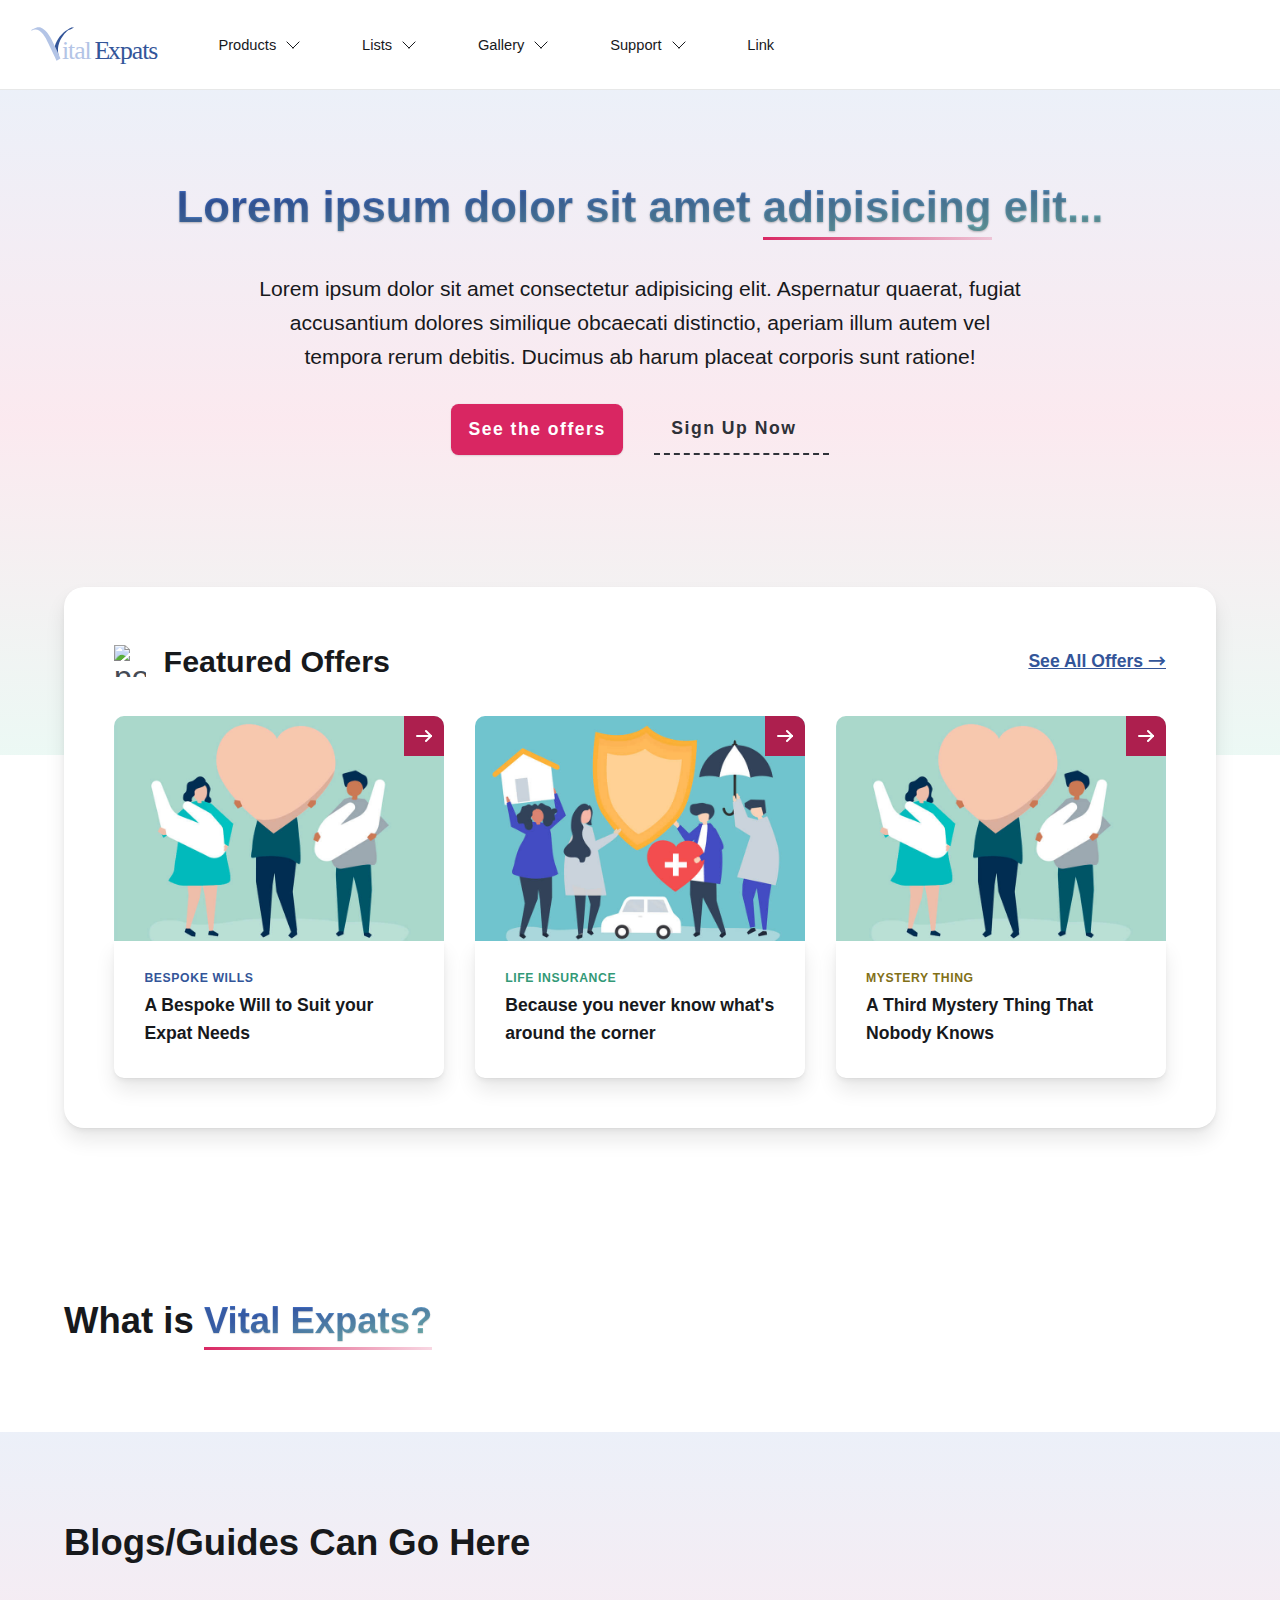
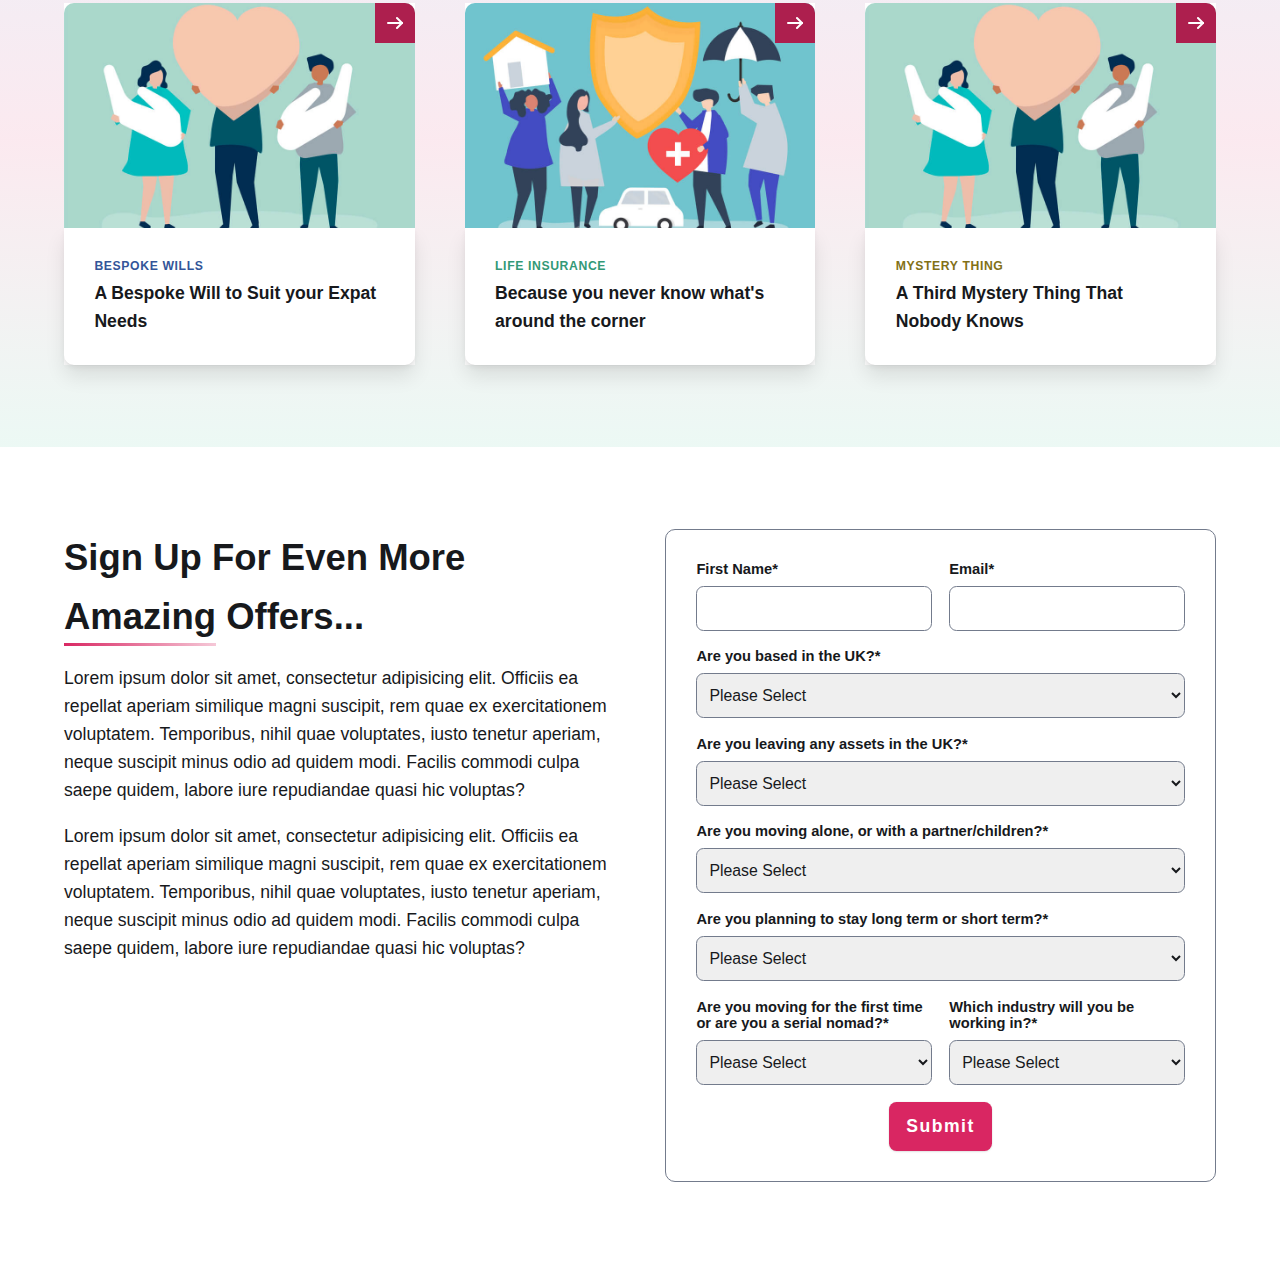
==== commit 3356272d: "Latest version" ====
--- a/index.html
+++ b/index.html
@@ -6,6 +6,7 @@
   <meta name="viewport" content="width=device-width, initial-scale=1">
   <script>document.getElementsByTagName("html")[0].className += " js";</script>
   <link rel="stylesheet" href="assets/css/style.css">
+  <link rel="stylesheet" href="assets/css/fonts-min.css"/>
   <title>The Home of Vital Expats</title>
 </head>
 
@@ -15,7 +16,7 @@
     <div class="mega-nav__container">
       <!-- 👇 logo -->
       <a href="#0" class="mega-nav__logo">
-        <img src="/main/assets/img/vital-expats-logo.svg" alt="Vital Expats Logo">
+        <img src="./assets/img/vital-expats-logo.svg" alt="Vital Expats Logo">
       </a>
 
       <!-- 👇 icon buttons --mobile -->
@@ -423,7 +424,7 @@
             <a href="#0" class="card-v6" aria-label="Link description">
               <figure>
                 <img class="block width-100% radius--top object-cover" style="max-height: 225px;"
-                  src="/main/assets/img/will.jpg" alt="Image description">
+                  src="./assets/img/will.jpg" alt="Image description">
               </figure>
 
               <div class="padding-md shadow-md radius--bottom">
@@ -451,7 +452,7 @@
             <a href="#0" class="card-v6" aria-label="Link description">
               <figure>
                 <img class="block width-100% radius--top object-cover" style="max-height: 225px;"
-                  src="/main/assets/img/life-insurance.jpg" alt="Image description">
+                  src="./assets/img/life-insurance.jpg" alt="Image description">
               </figure>
 
               <div class="padding-md shadow-md radius--bottom">
@@ -480,7 +481,7 @@
             <a href="#0" class="card-v6" aria-label="Link description">
               <figure>
                 <img class="block width-100% radius--top object-cover" style="max-height: 225px;"
-                  src="/main/assets/img/will.jpg" alt="Image description">
+                  src="./assets/img/will.jpg" alt="Image description">
               </figure>
 
               <div class="padding-md shadow-md radius--bottom">
@@ -528,7 +529,7 @@
         <a href="#0" class="card-v6" aria-label="Link description">
           <figure>
             <img class="block width-100% radius--top object-cover" style="max-height: 225px;"
-              src="/main/assets/img/will.jpg" alt="Image description">
+              src="./assets/img/will.jpg" alt="Image description">
           </figure>
 
           <div class="padding-md shadow-md radius--bottom">
@@ -556,7 +557,7 @@
         <a href="#0" class="card-v6" aria-label="Link description">
           <figure>
             <img class="block width-100% radius--top object-cover" style="max-height: 225px;"
-              src="/main/assets/img/life-insurance.jpg" alt="Image description">
+              src="./assets/img/life-insurance.jpg" alt="Image description">
           </figure>
 
           <div class="padding-md shadow-md radius--bottom">
@@ -584,7 +585,7 @@
         <a href="#0" class="card-v6" aria-label="Link description">
           <figure>
             <img class="block width-100% radius--top object-cover" style="max-height: 225px;"
-              src="/main/assets/img/will.jpg" alt="Image description">
+              src="./assets/img/will.jpg" alt="Image description">
           </figure>
 
           <div class="padding-md shadow-md radius--bottom">
@@ -708,8 +709,64 @@
                 <label for="industry">Which industry will you be working in?*</label>
                 <select name="industry" rules="required">
                   <option selected disabled>Please Select</option>
-                  <option value="First Time Mover">First Time Mover</option>
-                  <option value="Nomad">Nomad</option>
+                  <option value="Automotive">Automotive</option>
+                  <option value="Banking">Banking</option>
+                  <option value="Company Formation">Company Formation</option>
+                  <option value="Consumer Goods">Consumer Goods</option>
+                  <option value="Education">Education</option>
+                  <option value="Electronics">Electronics</option>
+                  <option value="Engineering">Engineering</option>
+                  <option value="Energy">Energy</option>
+                  <option value="Financial">Financial</option>
+                  <option value="Food and beverage">Food and beverage</option>
+                  <option value="Government">Government</option>
+                  <option value="Healthcare">Healthcare</option>
+                  <option value="Hospitality">Hospitality</option>
+                  <option value="Insurance">Insurance</option>
+                  <option value="Manufacturing">Manufacturing</option>
+                  <option value="Media">Media</option>
+                  <option value="Professional Services">Professional Services</option>
+                  <option value="Real estate">Real estate</option>
+                  <option value="Retail">Retail</option>
+                  <option value="Recruitment">Recruitment</option>
+                  <option value="Technology">Technology</option>
+                  <option value="Travel">Travel</option>
+                  <option value="Construction">Construction</option>
+                  <option value="Other">Other</option>
+                  <option value="Contract Management">Contract Management</option>
+                  <option value="Distribution">Distribution</option>
+                  <option value="Legal">Legal</option>
+                  <option value="Water Management">Water Management</option>
+                  <option value="Security">Security</option>
+                  <option value="Business Service">Business Service</option>
+                  <option value="Telecommunications">Telecommunications</option>
+                  <option value="Public Works">Public Works</option>
+                  <option value="Civil Engineering">Civil Engineering</option>
+                  <option value="Chemical">Chemical</option>
+                  <option value="Information">Information</option>
+                  <option value="Buildings Management">Buildings Management</option>
+                  <option value="Defence and Security">Defence and Security</option>
+                  <option value="Facilities Management">Facilities Management</option>
+                  <option value="Project Management">Project Management</option>
+                  <option value="Pharmaceuticals">Pharmaceuticals</option>
+                  <option value="Oil and Gas">Oil and Gas</option>
+                  <option value="Relocation Services">Relocation Services</option>
+                  <option value="Inspection Services">Inspection Services</option>
+                  <option value="Contracting">Contracting</option>
+                  <option value="IT Services">IT Services</option>
+                  <option value="Business Consultancy">Business Consultancy</option>
+                  <option value="Rail">Rail</option>
+                  <option value="Steel">Steel</option>
+                  <option value="Maritime">Maritime</option>
+                  <option value="Entertainment">Entertainment</option>
+                  <option value="Management Consulting">Management Consulting</option>
+                  <option value="Aviation">Aviation</option>
+                  <option value="Military">Military</option>
+                  <option value="Government / Public Services">Government / Public Services</option>
+                  <option value="Pensions">Pensions</option>
+                  <option value="PR Agency">PR Agency</option>
+                  <option value="Logistics">Logistics</option>
+                  <option value="Freight">Freight</option>
                 </select>
               </div>
 
--- a/assets/css/style.css
+++ b/assets/css/style.css
@@ -103,6 +103,15 @@
   --sub-gap-y: var(--space-lg);
 }
 
+.gap-xl {
+  --gap-x: var(--space-xl);
+  --gap-y: var(--space-xl);
+}
+.gap-xl > * {
+  --sub-gap-x: var(--space-xl);
+  --sub-gap-y: var(--space-xl);
+}
+
 .gap-x-sm {
   --gap-x: var(--space-sm);
 }
@@ -153,13 +162,22 @@
   }
 }
 @media (min-width: 64rem) {
+  .col-3\@md {
+    --span: 3;
+  }
   .col-4\@md {
     --span: 4;
   }
+  .col-5\@md {
+    --span: 5;
+  }
   .col-6\@md {
     --span: 6;
   }
-   .col-4\@md, .col-6\@md {
+  .col-7\@md {
+    --span: 7;
+  }
+   .col-3\@md, .col-4\@md, .col-5\@md, .col-6\@md, .col-7\@md {
     flex-basis: calc((100% - (var(--grid-columns) - var(--gap-modifier, 1)) * var(--sub-gap-x)) * var(--span) / var(--grid-columns) + (var(--span) - 1) * var(--sub-gap-x));
     max-width: calc((100% - (var(--grid-columns) - var(--gap-modifier, 1)) * var(--sub-gap-x)) * var(--span) / var(--grid-columns) + (var(--span) - 1) * var(--sub-gap-x));
   }
@@ -421,6 +439,11 @@
   border-radius: var(--btn-radius, 0.25em);
 }
 
+.form-label {
+  display: inline-block;
+  font-size: var(--text-sm, 0.75rem);
+}
+
 :root {
   --z-index-header: 3;
   --z-index-popover: 5;
@@ -543,12 +566,20 @@
   margin-right: auto;
 }
 
+.padding-sm {
+  padding: var(--space-sm);
+}
+
 .padding-md {
   padding: var(--space-md);
 }
 
 .padding-lg {
   padding: var(--space-lg);
+}
+
+.padding-top-xl {
+  padding-top: var(--space-xl);
 }
 
 .padding-bottom-xl {
@@ -685,6 +716,12 @@
 
 [class^=max-width-adaptive], [class*=" max-width-adaptive"] {
   max-width: 32rem;
+}
+
+@media (min-width: 48rem) {
+  .max-width-adaptive-sm {
+    max-width: 48rem;
+  }
 }
 
 .shadow-sm {
@@ -781,6 +818,9 @@
   visibility: visible;
 }
 @media (min-width: 64rem) {
+  .text-xxl\@md {
+    font-size: var(--text-xxl, 2rem);
+  }
   .text-xxxl\@md {
     font-size: var(--text-xxxl, 2.5rem);
   }
@@ -1240,6 +1280,10 @@
   color: var(--color-tertiary-30);
 }
 
+.color-tertiary-40 {
+  color: var(--color-tertiary-40);
+}
+
 .color-contrast-20 {
   color: var(--color-contrast-20);
 }
@@ -1262,6 +1306,10 @@
 
 .bg-secondary-95 {
   background-color: var(--color-secondary-95);
+}
+
+.bg-tertiary-40 {
+  background-color: var(--color-tertiary-40);
 }
 
 .bg-contrast-95 {
@@ -1664,7 +1712,8 @@
   }
 }
 
-#cb_id_CONTENT, .cb_content {
+#cb_id_CONTENT,
+.cb_content {
   padding-top: 0 !important;
   padding-bottom: 0 !important;
 }
